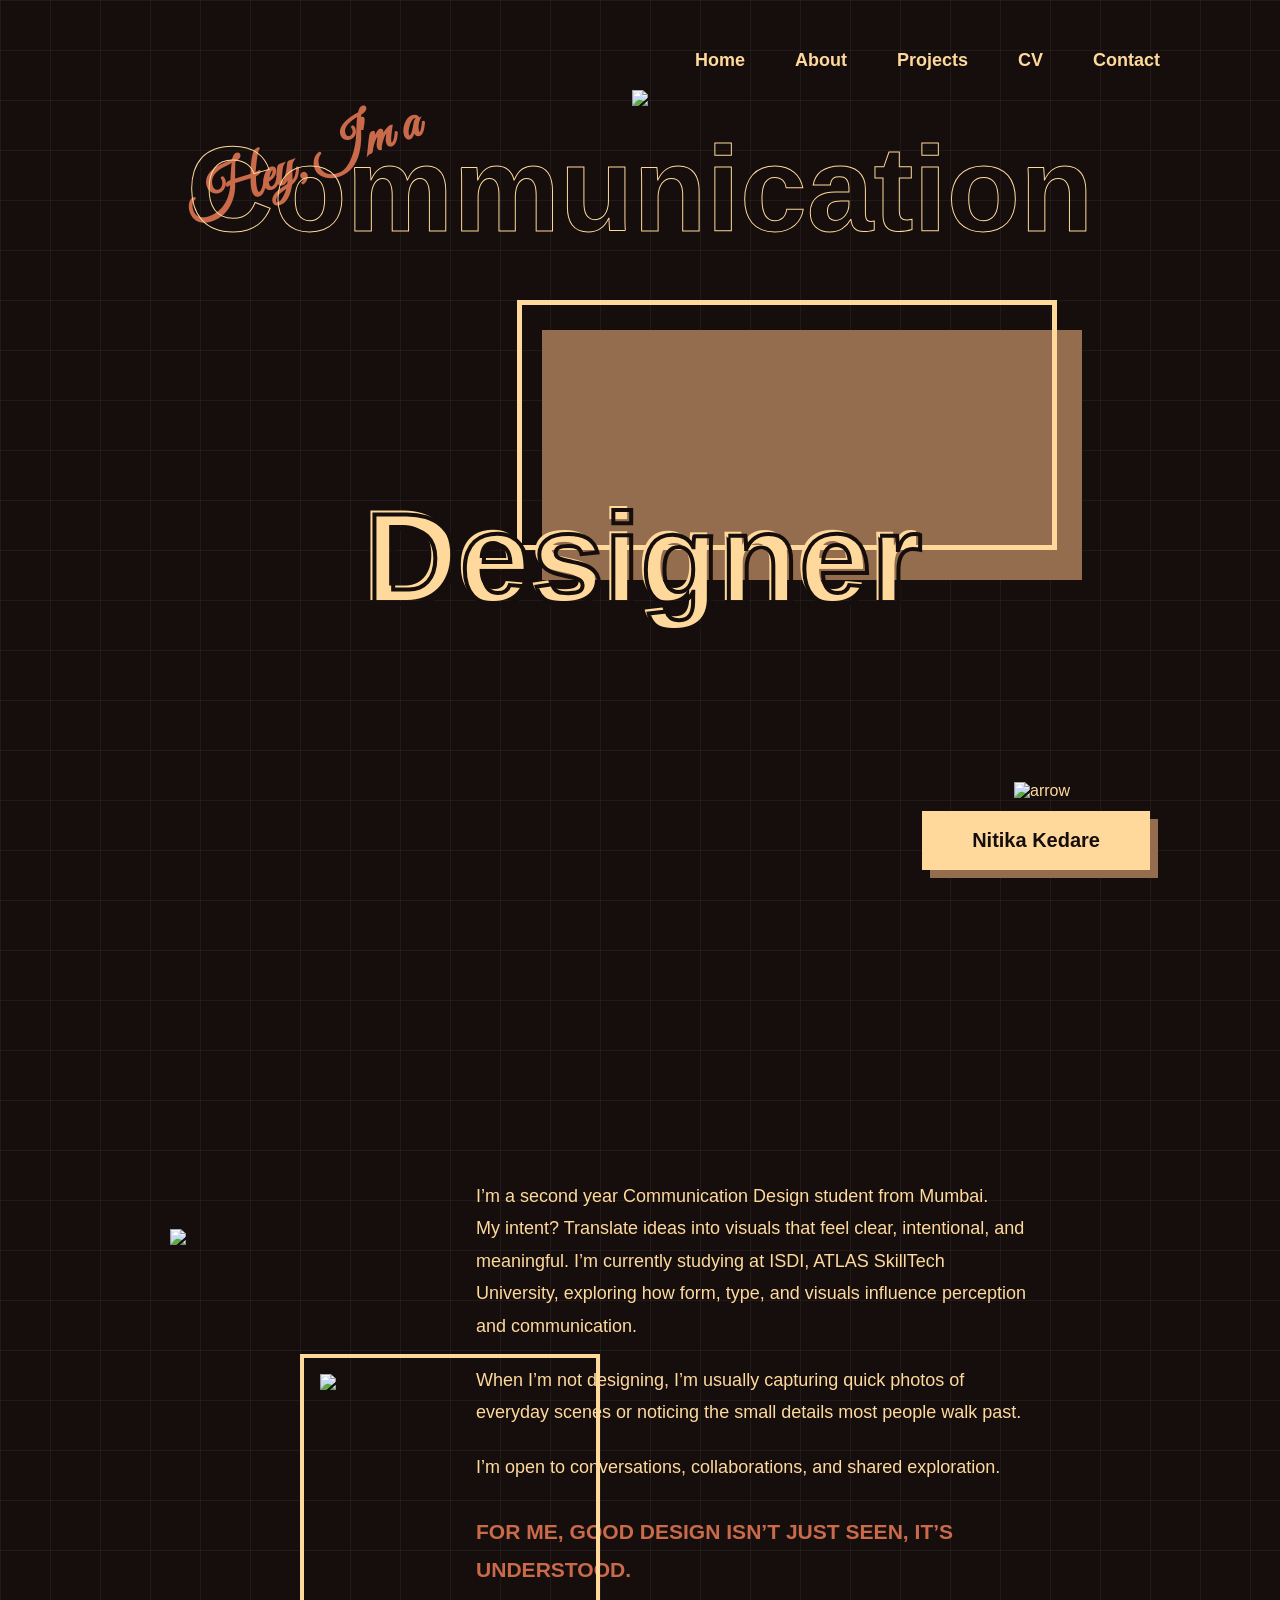
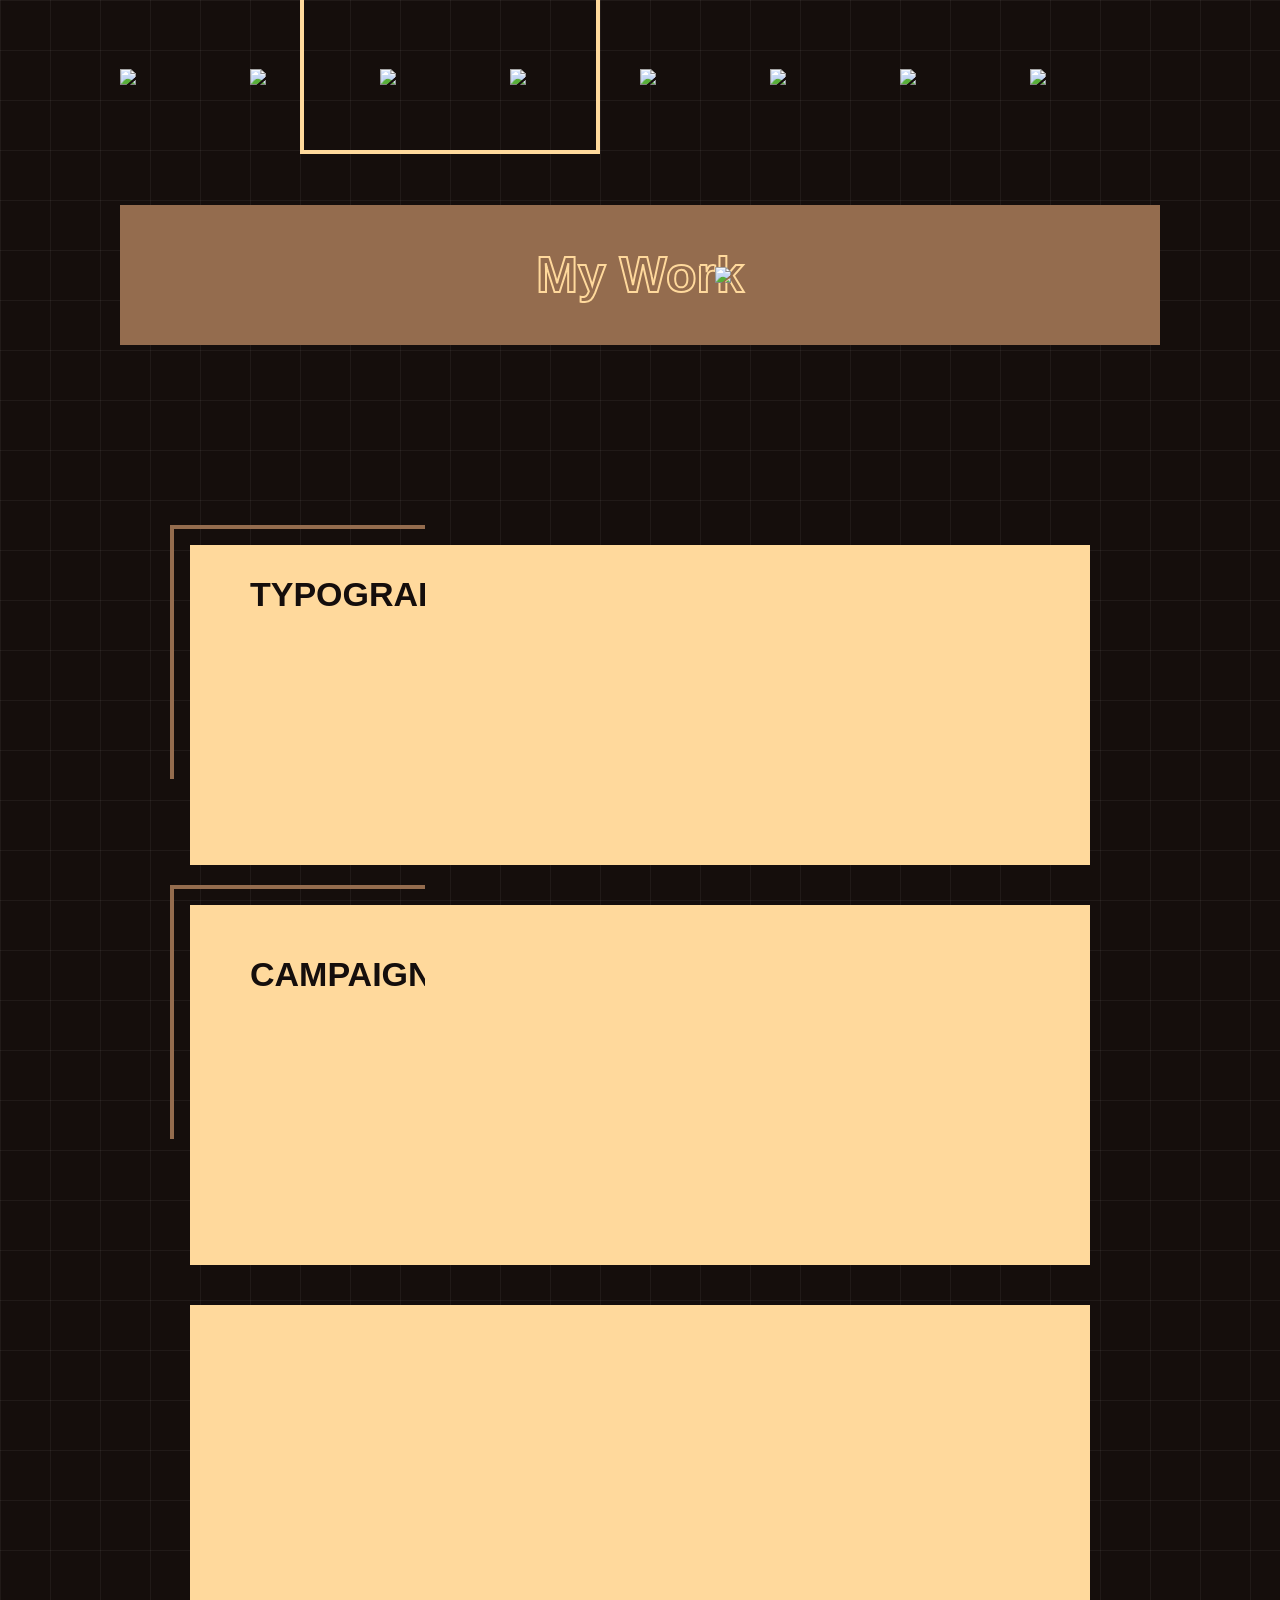
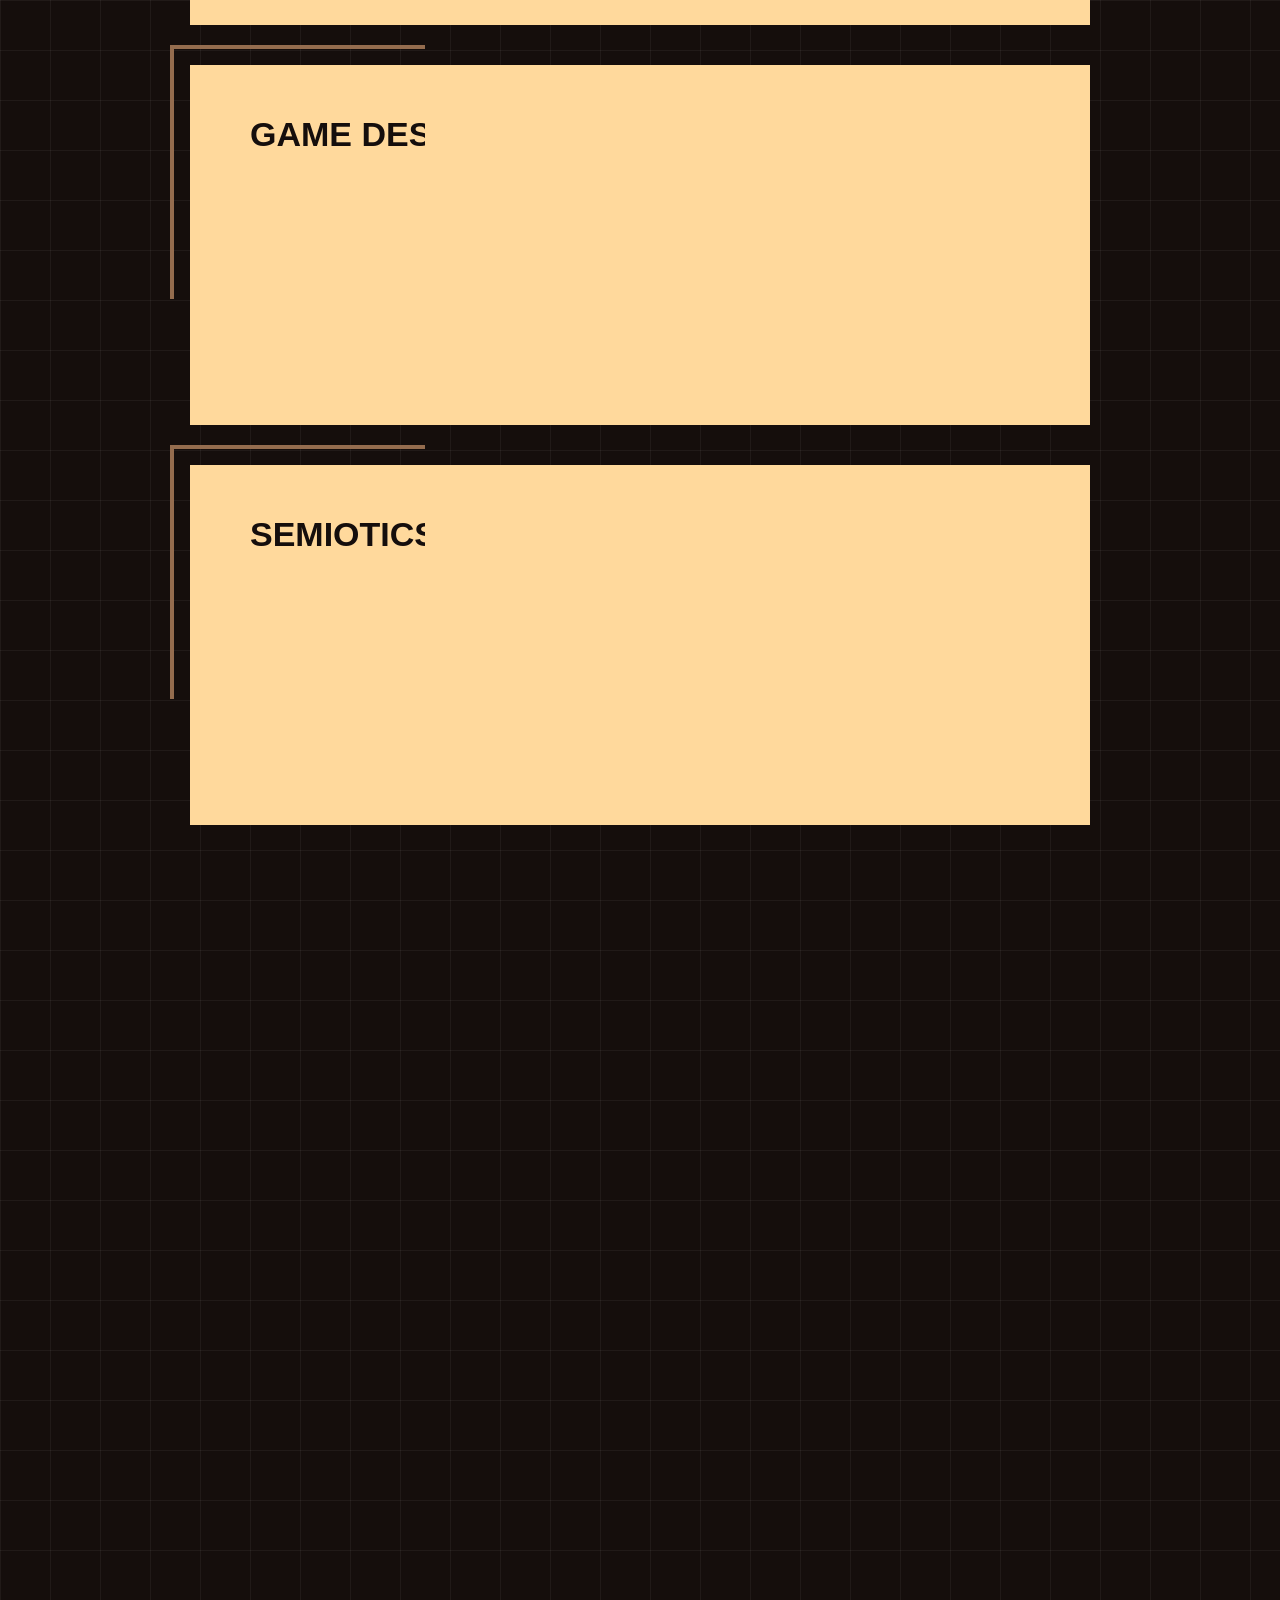
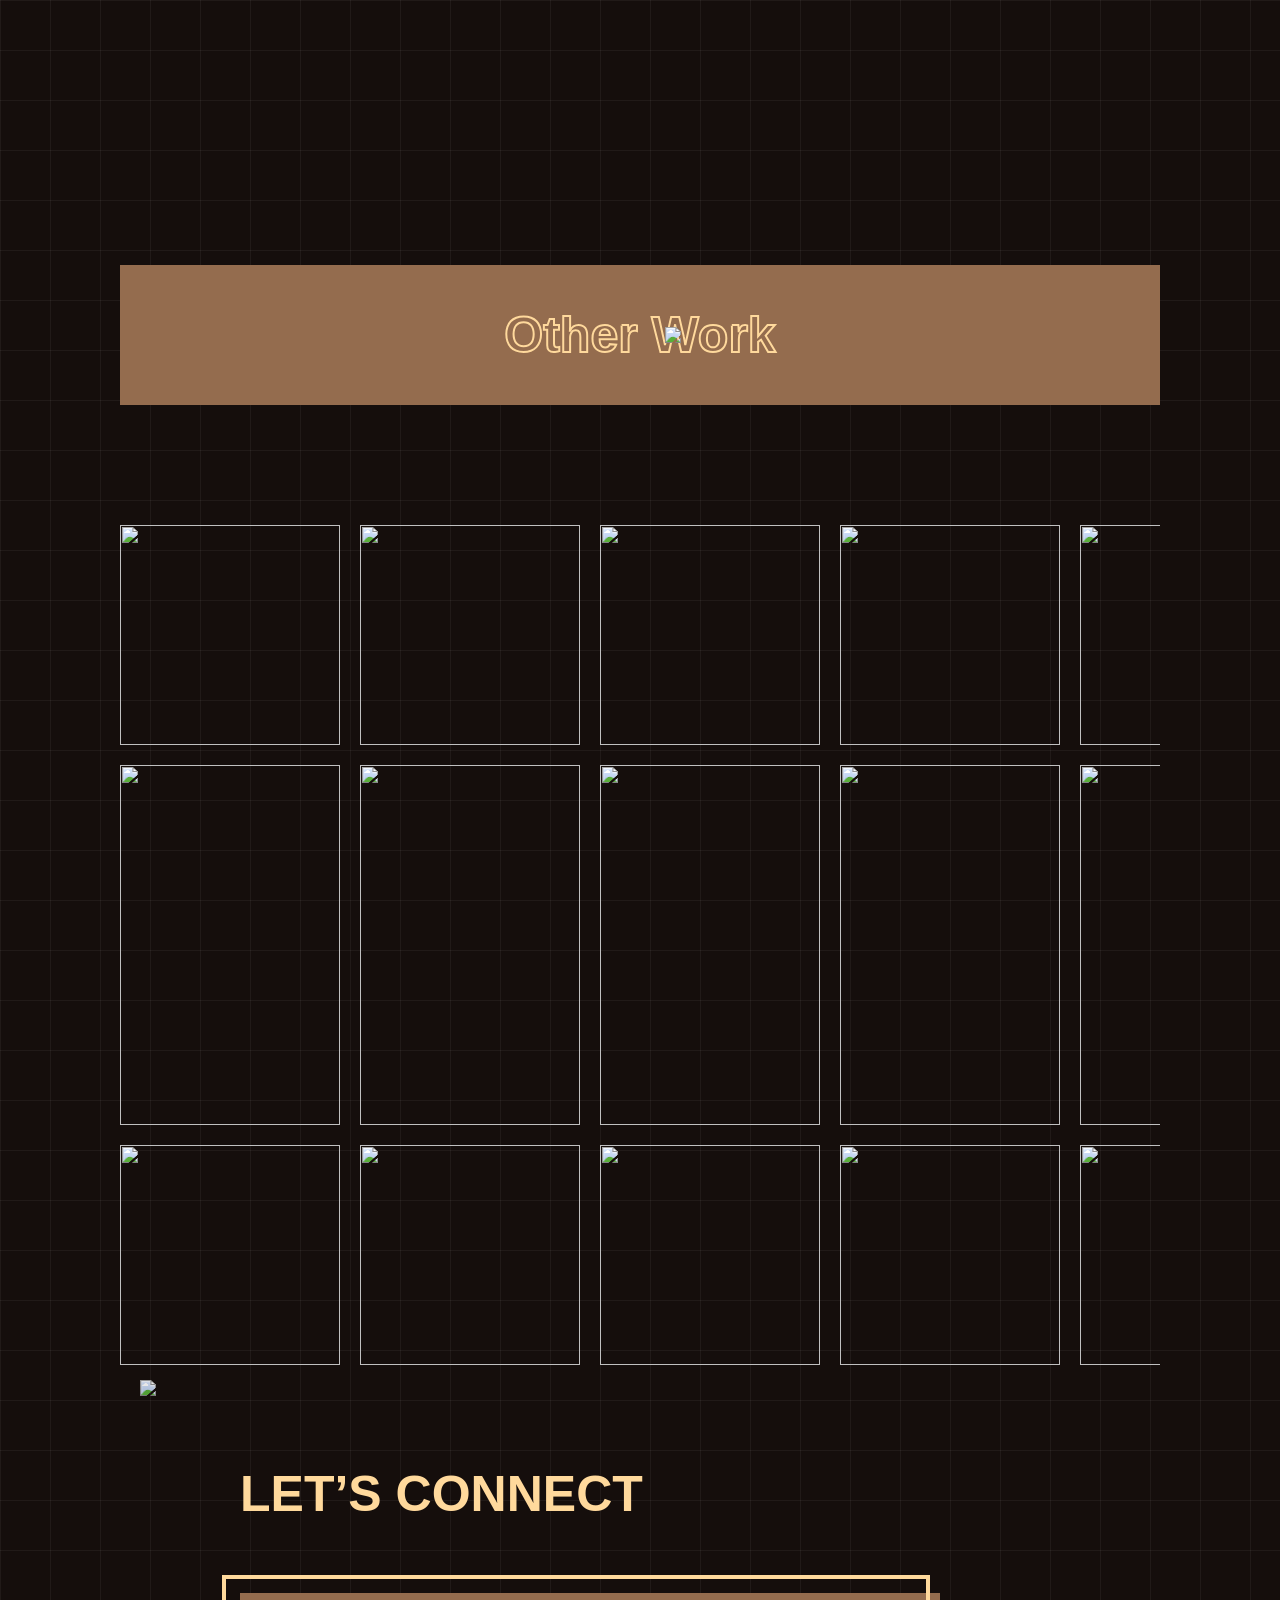
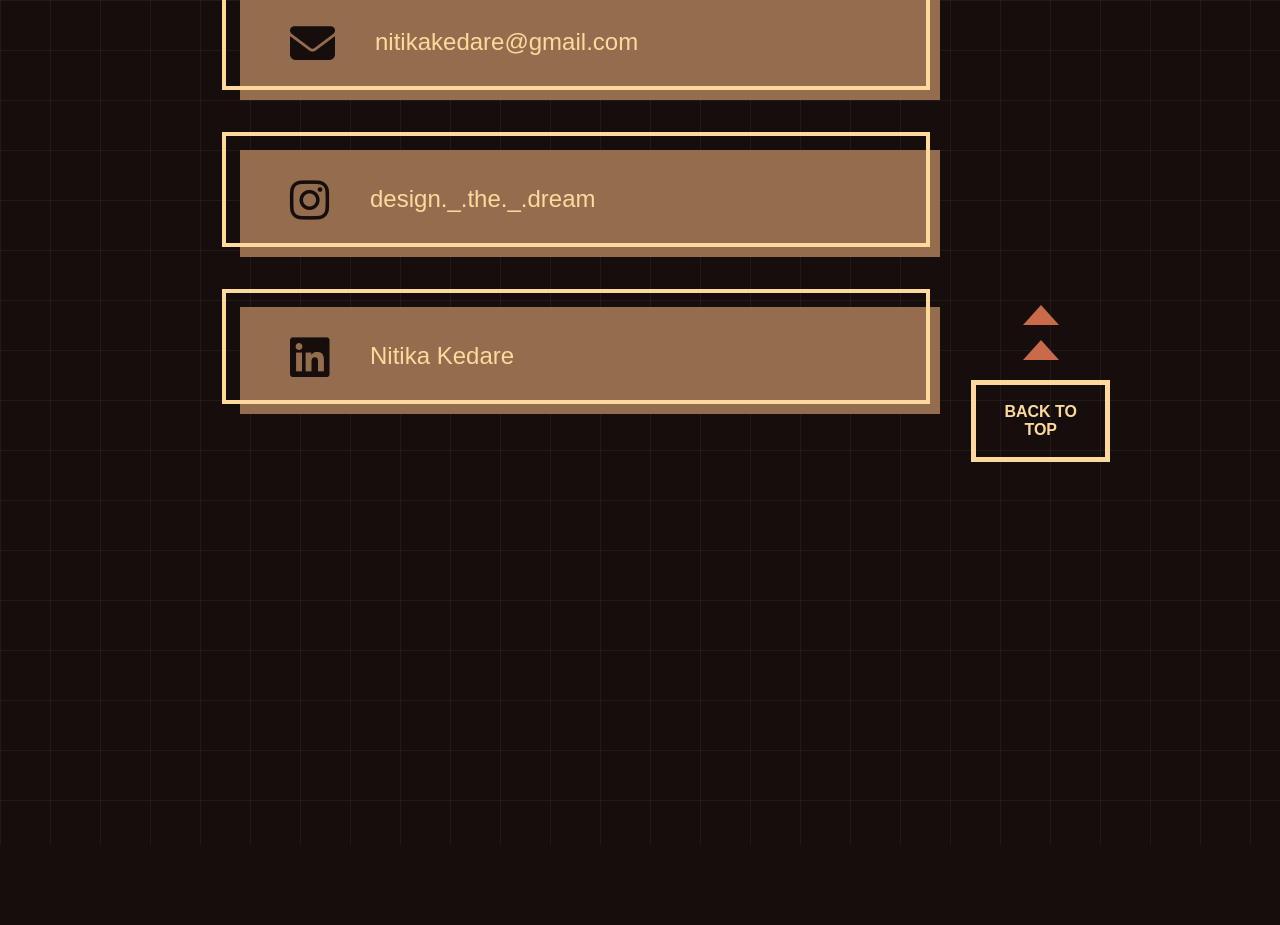
==== index.html @ 601a2950 "Update and rename index.html.html to index.html" ====
<!DOCTYPE html>
<html lang="en">

<head>
<meta charset="UTF-8">
<meta name="viewport" content="width=device-width, initial-scale=1.0">

<title>Nitika Kedare Portfolio</title>

<link rel="stylesheet" href="style.css">

<link href="https://fonts.googleapis.com/css2?family=Great+Vibes&display=swap" rel="stylesheet">
<link rel="stylesheet" href="https://cdnjs.cloudflare.com/ajax/libs/font-awesome/6.5.0/css/all.min.css">

</head>

<body>

<!-- NAVBAR -->

<nav class="navbar">
<ul>
<li><a href="#home">Home</a></li>
<li><a href="#about">About</a></li>
<li><a href="#projects">Projects</a></li>
<li><a href="cv.html">CV</a></li>
<li><a href="#contact">Contact</a></li>
</ul>
</nav>


<!-- HERO SECTION -->

<section class="hero" id="home">

<h2 class="hey">Hey, I'm a</h2>

<h1 class="communication">Communication</h1>

<div class="image-stack">

<div class="bg-box"></div>

<div class="frame"></div>

<img src="Portfolio Images/home page image.png" class="hero-img">

</div>

<div class="arrow">
<img src="Portfolio Images/arrow gif.GIF" alt="arrow">
</div>

<h1 class="designer">Designer</h1>

<div class="name-card">
Nitika Kedare
</div>

</section>


<!-- ABOUT SECTION -->

<section class="about" id="about">

<div class="about-container">

<div class="about-image">

<!-- rotating design -->
<img src="Portfolio Images/circle design 1.png" class="rotate-bg">

<div class="about-frame"></div>

<img src="Portfolio Images/about me photo.jpeg" class="about-photo">

</div>


<div class="about-text">

<p>
I’m a second year Communication Design student from Mumbai.<br>
My intent? Translate ideas into visuals that feel clear, intentional, and meaningful.
I’m currently studying at ISDI, ATLAS SkillTech University,
exploring how form, type, and visuals influence perception and communication.
</p>

<p>
When I’m not designing, I’m usually capturing quick photos of everyday scenes or noticing the small details most people walk past.
</p>

<p>
I’m open to conversations, collaborations, and shared exploration.
</p>

<h3>
FOR ME, GOOD DESIGN ISN’T JUST SEEN, IT’S UNDERSTOOD.
</h3>

</div>

</div>


<!-- LOGO MARQUEE -->

<div class="logo-marquee">

<div class="logo-track">

<img src="Portfolio Images/canva.png">
<img src="Portfolio Images/lr.png">
<img src="Portfolio Images/ai.png">
<img src="Portfolio Images/ps.png">
<img src="Portfolio Images/id.png">
<img src="Portfolio Images/ae.png">
<img src="Portfolio Images/figma.png">
<img src="Portfolio Images/maya.png">
<img src="Portfolio Images/unity.png">
<img src="Portfolio Images/vs code.png">
<img src="Portfolio Images/procreate.png">

<!-- duplicated for seamless scroll -->

<img src="Portfolio Images/canva.png">
<img src="Portfolio Images/lr.png">
<img src="Portfolio Images/ai.png">
<img src="Portfolio Images/ps.png">
<img src="Portfolio Images/id.png">
<img src="Portfolio Images/ae.png">
<img src="Portfolio Images/figma.png">
<img src="Portfolio Images/maya.png">
<img src="Portfolio Images/unity.png">
<img src="Portfolio Images/vs code.png">
<img src="Portfolio Images/procreate.png">

</div>

</div>









<!-- PROJECTS SECTION -->

<section class="projects" id="projects">

<!-- heading bar -->

<div class="projects-header">
<h2>My Work</h2>
<img src="Portfolio Images/brown arrow.GIF" class="projects-arrow">
</div>


<!-- PROJECT STACK CONTAINER -->

<div class="projects-stack">


<!-- PROJECT 1 -->

<div class="project-card">

<a href="typography.html" class="project-link">

<div class="project-frame"></div>

<div class="project-content">

<div class="project-text">

<h3>TYPOGRAPHY</h3>



</div>

    <div class="project-image two-images">
    <img src="Portfolio Images/B&W META.png">
    <img src="Portfolio Images/Red META.png">

</div>

</div>

</a>

</div>


<!-- PROJECT 2 -->

<div class="project-card">

<a href="campaign.html" class="project-link">

<div class="project-frame"></div>

<div class="project-content">

<div class="project-text">

<h3>CAMPAIGN DESIGN</h3>



</div>

<div class="project-image">

<img src="Portfolio Images/campaign3.jpg">

</div>

</div>

</a>

</div>


<!-- PROJECT 3 -->

<div class="project-card">

<a href="booklet.html" class="project-link">

<div class="project-frame"></div>

<div class="project-content">

<div class="project-text">

<h3>BOOKLETS</h3>



</div>

<div class="project-image two-images">

<img src="Portfolio Images/puppetry 1 thumbnail.jpeg">
<img src="Portfolio Images/fashion 1.jpeg">

</div>

</div>

</a>

</div>

<!-- PROJECT 4 -->

<div class="project-card">

<a href="game.html" class="project-link">

<div class="project-frame"></div>

<div class="project-content">

<div class="project-text">

<h3>GAME DESIGN</h3>


</div>

<div class="project-image">

<img src="Portfolio Images/card game thumbnail.jpeg">

</div>

</div>

</a>

</div>


<!-- PROJECT 5 -->

<div class="project-card">

<a href="semiotics.html" class="project-link">

<div class="project-frame"></div>

<div class="project-content">

<div class="project-text">

<h3>SEMIOTICS</h3>



</div>

<div class="project-image">

<img src="Portfolio Images/Varsity Jacket Mockup.png">

</div>

</div>

</a>

</div>

</div>

</section>



<!-- OTHER WORK SECTION -->

<section class="other-work" id="other-work">

<div class="projects-header">

<h2>Other Work</h2>

<img src="Portfolio Images/brown arrow.GIF" class="projects-arrow other-arrow">

</div>

</section>


<!-- OTHER WORK MARQUEE -->


<div class="image-marquee">

<div class="image-track">

<div class="image-card"> <img src="Portfolio Images/stone.jpeg"> </div> 
<div class="image-card"> <img src="Portfolio Images/bird reflection.jpeg"> </div>
<div class="image-card"> <img src="Portfolio Images/watch.jpeg"> </div>
<div class="image-card"> <img src="Portfolio Images/arc building.jpeg"> </div>
<div class="image-card"> <img src="Portfolio Images/stairs.jpeg"> </div>
<div class="image-card"> <img src="Portfolio Images/water.jpeg"> </div>
<div class="image-card"> <img src="Portfolio Images/sun.jpeg"> </div>
<div class="image-card"> <img src="Portfolio Images/perspective building.jpeg"> </div>
<div class="image-card"> <img src="Portfolio Images/car.jpeg"> </div>
<div class="image-card"> <img src="Portfolio Images/sunglasses.jpeg"> </div>
<div class="image-card"> <img src="Portfolio Images/mirror grass.jpeg"> </div>
<div class="image-card"> <img src="Portfolio Images/phone.jpeg"> </div>
<div class="image-card"> <img src="Portfolio Images/bird.PNG"> </div>
<div class="image-card"> <img src="Portfolio Images/artifact.jpeg"> </div>
<div class="image-card"> <img src="Portfolio Images/mirror.jpeg"> </div>

<!-- duplicate -->

<div class="image-card"> <img src="Portfolio Images/stone.jpeg"> </div>
<div class="image-card"> <img src="Portfolio Images/bird reflection.jpeg"> </div>
<div class="image-card"> <img src="Portfolio Images/watch.jpeg"> </div>
<div class="image-card"> <img src="Portfolio Images/arc building.jpeg"> </div>
<div class="image-card"> <img src="Portfolio Images/stairs.jpeg"> </div>
<div class="image-card"> <img src="Portfolio Images/water.jpeg"> </div>
<div class="image-card"> <img src="Portfolio Images/sun.jpeg"> </div>
<div class="image-card"> <img src="Portfolio Images/perspective building.jpeg"> </div>
<div class="image-card"> <img src="Portfolio Images/car.jpeg"> </div>
<div class="image-card"> <img src="Portfolio Images/sunglasses.jpeg"> </div>
<div class="image-card"> <img src="Portfolio Images/mirror grass.jpeg"> </div>
<div class="image-card"> <img src="Portfolio Images/phone.jpeg"> </div>
<div class="image-card"> <img src="Portfolio Images/bird.PNG"> </div>
<div class="image-card"> <img src="Portfolio Images/artifact.jpeg"> </div>
<div class="image-card"> <img src="Portfolio Images/mirror.jpeg"> </div>

</div>

</div>


<div class="image-marquee second-row">
<div class="image-track reverse">

<div class="image-card"> <img src="Portfolio Images/character building.jpeg"> </div>
<div class="image-card"> <img src="Portfolio Images/dolphin.jpeg"> </div> 
<div class="image-card"> <img src="Portfolio Images/cartoon.jpeg"> </div>
<div class="image-card"> <img src="Portfolio Images/echoes poster 1.jpeg"> </div>
<div class="image-card"> <img src="Portfolio Images/echoes poster 2.jpeg"> </div>
<div class="image-card"> <img src="Portfolio Images/character.jpeg"> </div>
<div class="image-card"> <img src="Portfolio Images/climbing character.jpeg"> </div>

<!-- duplicate -->

<div class="image-card"> <img src="Portfolio Images/character building.jpeg"> </div>
<div class="image-card"> <img src="Portfolio Images/dolphin.jpeg"> </div> 
<div class="image-card"> <img src="Portfolio Images/cartoon.jpeg"> </div>
<div class="image-card"> <img src="Portfolio Images/echoes poster 1.jpeg"> </div>
<div class="image-card"> <img src="Portfolio Images/echoes poster 2.jpeg"> </div>
<div class="image-card"> <img src="Portfolio Images/character.jpeg"> </div>
<div class="image-card"> <img src="Portfolio Images/climbing character.jpeg"> </div>

</div>

</div>


<div class="image-marquee">

<div class="image-track">

<div class="image-card"> <img src="Portfolio Images/gallery 1.jpeg"> </div>
<div class="image-card"> <img src="Portfolio Images/gallery 2.jpeg"> </div>
<div class="image-card"> <img src="Portfolio Images/gallery 3.jpeg"> </div>
<div class="image-card"> <img src="Portfolio Images/gallery 4.jpeg"> </div>
<div class="image-card"> <img src="Portfolio Images/gallery 5.jpeg"> </div>
<div class="image-card"> <img src="Portfolio Images/gallery 6.jpeg"> </div>
<div class="image-card"> <img src="Portfolio Images/gallery 7.jpeg"> </div>
<div class="image-card"> <img src="Portfolio Images/gallery 8.jpeg"> </div>
<div class="image-card"> <img src="Portfolio Images/gallery 9.jpeg"> </div>
<div class="image-card"> <img src="Portfolio Images/gallery 10.jpeg"> </div>
<div class="image-card"> <img src="Portfolio Images/gallery 11.jpeg"> </div>

<!-- duplicate -->

<div class="image-card"> <img src="Portfolio Images/gallery 1.jpeg"> </div>
<div class="image-card"> <img src="Portfolio Images/gallery 2.jpeg"> </div>
<div class="image-card"> <img src="Portfolio Images/gallery 3.jpeg"> </div>
<div class="image-card"> <img src="Portfolio Images/gallery 4.jpeg"> </div>
<div class="image-card"> <img src="Portfolio Images/gallery 5.jpeg"> </div>
<div class="image-card"> <img src="Portfolio Images/gallery 6.jpeg"> </div>
<div class="image-card"> <img src="Portfolio Images/gallery 7.jpeg"> </div>
<div class="image-card"> <img src="Portfolio Images/gallery 8.jpeg"> </div>
<div class="image-card"> <img src="Portfolio Images/gallery 9.jpeg"> </div>
<div class="image-card"> <img src="Portfolio Images/gallery 10.jpeg"> </div>
<div class="image-card"> <img src="Portfolio Images/gallery 11.jpeg"> </div>
</div>

</div>




<!-- CONTACT SECTION -->

<section class="contact" id="contact">

<div class="contact-title-wrapper">

<img src="Portfolio Images/circle design 1.png" class="contact-star">

<h2 class="contact-title">LET’S CONNECT</h2>

</div>
<div class="contact-container">

<!-- EMAIL -->

<!-- EMAIL -->

<a href="mailto:nitikakedare@gmail.com" class="contact-link">
  <div class="contact-card">
    <i class="fa-solid fa-envelope contact-icon"></i>
    <p>nitikakedare@gmail.com</p>
  </div>
</a>

<!-- INSTAGRAM -->

<a href="https://instagram.com/design._.the._.dream" target="_blank" class="contact-link">
<div class="contact-card">
<i class="fa-brands fa-instagram contact-icon"></i>
<p>design._.the._.dream</p>
</div>
</a>

<!-- LINKEDIN -->

<a href="https://www.linkedin.com/in/nitika-kedare/" target="_blank" class="contact-link">
<div class="contact-card">
<i class="fa-brands fa-linkedin contact-icon"></i>
<p>Nitika Kedare</p>
</div>
</a>

</div>

<!-- BACK TO TOP -->

<div class="back-top">
<a href="#home">
<div class="arrow-up"></div>
<div class="arrow-up second"></div>

<div class="top-btn">
BACK TO<br>TOP
</div>

</a>
</div>

</section>

<script>

const params = new URLSearchParams(window.location.search);

if (params.get("scroll") === "projects") {

document.getElementById("projects").scrollIntoView({
behavior: "smooth"
});

}

</script>

</body>
</html>
---- style.css ----
* {
  margin: 0;
  padding: 0;
  box-sizing: border-box;
  font-family: "Poppins", sans-serif;
  scroll-behavior: smooth;
}

/* CUSTOM CURSORS */

body{
cursor: url("arrrow cursor reduced.png"), auto;
}

/* clickable elements */

a,
button,
.project-card,
.project-card *,
.contact-link,
.contact-link *,
.contact-card,
.contact-card *{
cursor: url("hand cursor reduced.png"), pointer;
}

body {
  min-height: 100vh;

  background: #150e0c;

  background-image:
    linear-gradient(rgba(255, 255, 255, 0.05) 1px, transparent 1px),
    linear-gradient(90deg, rgba(255, 255, 255, 0.05) 1px, transparent 1px);

  background-size: 50px 50px;

  color: #ffd99c;
}

/* NAVBAR */

.navbar {
  position: fixed;
  top: 50px;
  right: 120px;
  z-index: 20;
}

.navbar ul {
  display: flex;
  gap: 50px;
  list-style: none;
  font-weight: 600;
  font-size: 18px;
}

/* FIXED LINK STYLES */

.navbar a {
  color: #ffd99c;
  text-decoration: none;
  transition: 0.3s;
}

.navbar a:hover {
  color: #c96a4a;
}

/* HERO */

.hero {
  position: relative;
  min-height: 120vh;
  margin-top: -80px;
}


/* HEY TEXT */

.hey {
  position: absolute;
  top: 210px;
  left: 180px;

  font-family: "Great Vibes", cursive;
  font-size: 55px;
  color: #c96a4a;

  transform: rotate(-20deg);
}

/* COMMUNICATION */

.communication {
  position: absolute;
  top: 200px;

  left: 50%;
  transform: translateX(-50%);

  font-size: 120px;
  font-weight: 700;

  color: transparent;
  -webkit-text-stroke: 1px #ffd99c;

  z-index: 1;
}

.communication:hover {
  color: #946c4e;
}

/* IMAGE STACK */

.image-stack {
  position: absolute;

  left: 50%;
  top: 330px;

  transform: translateX(-50%);

  z-index: 5;
}

/* BROWN BOX */

.bg-box {
  position: absolute;

  width: 540px;
  height: 250px;

  background: #946c4e;

  top: 80px;
  left: -90px;

  z-index: 1;
}

/* FRAME */

.frame {
  position: absolute;

  width: 540px;
  height: 250px;

  border: 5px solid #ffd99c;

  top: 50px;
  left: -115px;

  z-index: 2;
}

/* IMAGE */

.hero-img {
  position: relative;

  width: 330px;

  top: -160px;

  z-index: 6;
}

/* DESIGNER */

.designer {
  position: absolute;

  top: 560px;

  left: 50%;
  transform: translateX(-50%);

  font-size: 130px;
  font-weight: 900;

  color: #ffd99c;

  z-index: 10;
}

/* STROKE */

.designer::before {
  content: "Designer";
  position: absolute;

  left: 4px;
  top: 4px;

  color: transparent;
  -webkit-text-stroke: 4px #150e0c;

  z-index: 1;
}

/* NAME CARD */

.name-card {
  position: absolute;

  right: 130px;
  bottom: 130px;

  background: #ffd99c;
  color: #150e0c;

  padding: 18px 50px;

  font-size: 20px;
  font-weight: 600;

  box-shadow: 8px 8px 0 #946c4e;

  transition: transform 0.3s ease;
}

/* hover zoom */

.name-card:hover {
  transform: scale(1.1);
}

/* ARROW */

.arrow {
  position: absolute;

  right: 210px;
  bottom: 200px;

  z-index: 15;
}

.arrow img {
  width: 80px;
  height: auto;
}

/* ABOUT SECTION */

.about {
  padding: 180px 120px;
  min-height: 100vh;
}

/* layout */

.about-container {
  display: flex;
  align-items: center;
  gap: 220px;
}

/* IMAGE AREA */

.about-image {
  position: relative;
}

/* rotating graphic */

.rotate-bg {
  position: absolute;

  width: 300px;

  top: -145px;
  left: 50px;

  z-index: 5;

  animation: rotateCircle 25s linear infinite;
}

.rotate-bg:hover {
  animation-duration: 3s;
}

/* frame */

.about-frame {
  position: absolute;

  width: 300px;
  height: 400px;

  border: 4px solid #ffd99c;

  left: 180px;
  top: -20px;

  z-index: 0;
}

/* actual photo */

.about-photo {
  width: 300px;

  position: relative;

  left: 200px;

  z-index: 3;
}

/* TEXT */

.about-text {
  max-width: 550px;
  font-size: 18px;
  line-height: 1.8;

  margin-left: 120px;
}

.about-text p {
  margin-bottom: 22px;
}

.about-text h3 {
  margin-top: 30px;
  color: #c96a4a;
  font-weight: 600;
}

.logo-marquee {
  width: 100%;
  overflow: hidden;

  margin-top: 80px;
}

.logo-track {
  display: flex;

  gap: 80px;

  width: max-content;

  animation: scrollLogos 18s linear infinite;
}

.logo-track img {
  width: 50px;
  transition: 0.2s ease;
}

/* scrolling animation */

@keyframes scrollLogos {
  0% {
    transform: translateX(0);
  }

  100% {
    transform: translateX(-50%);
  }
}

/* rotating circle animation */

@keyframes rotateCircle {
  0% {
    transform: rotate(0deg);
  }

  100% {
    transform: rotate(360deg);
  }
}





/* ================= PROJECTS SECTION ================= */

.projects {
  padding: 120px 0;
}

.project-link{
text-decoration:none;
color:inherit;
display:block;
}

/* header */

.projects-header {
  background: #946c4e;
  height: 140px;

  display: flex;
  align-items: center;
  justify-content: center;

  position: relative;
  margin-bottom: 120px;
}

.projects-header h2 {
  font-size: 50px;
  color: transparent;
  -webkit-text-stroke: 2px #ffd99c;
}

.projects-arrow {
  position: absolute;
  right: 37%;
  width: 60px;
}

/* STACK CONTAINER */

.projects-stack {
  position: relative;
  width: 900px;
  margin: 200px auto 0;
  height: 2800px;
}

/* PROJECT CARD */

.project-card {
  position: sticky;
  top: 120px;

  width: 900px;
  min-height: 320px;

  background: #ffd99c;

  padding: 20px 40px 40px 60px;

  margin-bottom: 40px;

  transition:
    transform 0.35s ease,
    box-shadow 0.35s ease;

  transform-style: preserve-3d;
}

.project-card:hover {
  transform: rotate(5deg) scale(1.02);

  box-shadow: 0 25px 60px rgba(0, 0, 0, 0.35);

  z-index: 10;

  cursor: pointer;
}

/* frame */

.project-frame {
  position: absolute;

  width: 100%;
  height: 100%;

  border: 4px solid #946c4e;

  left: -20px;
  top: -20px;

  z-index: 1;
}

/* content layout */

.project-content {
  display: flex;
  align-items: center;
  justify-content: space-between;

  position: relative;
  z-index: 2;
}

/* text */

.project-text h3 {
  font-size: 34px;
  margin-bottom: 200px;
  color: #150e0c;
}








/* image container */

.project-image {
  width: 280px;
  height: 300px;

  background: transparent;
}






/* first tile – two image layout */

.project-card:nth-child(1) .project-image{
display:flex;
gap:10px;
align-items:center;
justify-content:space-between;

width:360px;
height:260px;
margin-right:50px;
}

/* individual images */

.project-card:nth-child(1) .project-image img{
width:190px;
height:auto;
padding:0;
}






/* image */

.project-image img {
  width: 250px;
  height: auto;

  background: transparent;
  padding: 1px 15px 50px 10px;

  display: block;
}


/* second tile image size */

.project-card:nth-child(2) .project-image img{
width:450px;
height:auto;
margin-left:-160px;
margin-top:-2px;
}

/* third tile image size */

.project-card:nth-child(3) .project-image{
display:flex;
gap:10px;
align-items:center;
justify-content:space-between;

width:390px;
height:260px;
margin-right:95px;
}

.project-card:nth-child(3) .project-image img{
width:230px;
height:auto;
padding:0;
}


/* fourth tile image size */

.project-card:nth-child(4) .project-image img{
width:400px;
height:auto;
margin-left:-130px;
margin-top:-2px;
}

/* fifth tile image size */

.project-card:nth-child(5) .project-image img{
width:500px;
height:auto;
margin-left:-210px;
margin-top:-10px;
}





/* stacking order */

.project-card:nth-child(1) {
  top: 100px;
  z-index: 1;
}

.project-card:nth-child(2) {
  top: 200px;
  z-index: 2;
}

.project-card:nth-child(3) {
  top: 300px;
  z-index: 3;
}

.project-card:nth-child(4) {
  top: 400px;
  z-index: 4;
}

.project-card:nth-child(5) {
  top: 500px;
  z-index: 5;
}

/* ===== OTHER WORK ARROW ===== */

.other-arrow {
  right: 435px;
}

/* ===== GALLERY SECTION ===== */

.image-marquee {
  width: 100%;
  overflow: hidden;
  margin-top: 20px;
  position: relative;
}

/* ===== SCROLLING TRACK ===== */

.image-track {
  display: flex;
  gap: 20px;
  width: max-content;

  animation: scrollImages 40s linear infinite;

  align-items: center;
}

/* middle row opposite direction */

.image-track.reverse {
  animation-direction: reverse;
}

/* ===== IMAGE CARD (default squares) ===== */

.image-card {
  width: 220px;
  height: 220px;

  flex-shrink: 0;

  position: relative;

  transition: transform 0.35s ease;
}

/* ===== IMAGE ===== */

.image-card img {
  width: 100%;
  height: 100%;
  object-fit: cover;
  display: block;
}

/* ===== SECOND ROW RECTANGLES ONLY ===== */

.second-row .image-card {
  height: 360px;
  width: 220px;
}

.second-row .image-card img {
  object-fit: contain;
}

/* ===== HOVER EFFECT ===== */

.image-card:hover {
  transform: scale(1.5);
  z-index: 999;
}

/* allow hover image to escape container */

.image-marquee:hover {
  overflow: visible;
}

/* ===== SCROLL ANIMATION ===== */

@keyframes scrollImages {
  0% {
    transform: translateX(0);
  }

  100% {
    transform: translateX(-50%);
  }
}




/* ================= CONTACT SECTION ================= */

.contact{
padding:100px 120px;
min-height:100vh;
position:relative;
}

/* title */

.contact-title{
font-size:50px;
font-weight:800;
margin-bottom:70px;
}

.contact-title-wrapper{
position:relative;
display:inline-block;
}




/* star behind text */

.contact-star{
position:absolute;

width:220px;

top:-85px;
left:-100px;

z-index:0;

animation:rotateCircle 25s linear infinite;

opacity:0.9;
}

/* keep text above the star */

.contact-title{
position:relative;
z-index:2;
}

.contact-title-wrapper:hover .contact-star{
animation-duration:5s;
}




/* == container == */

.contact-container{
display:flex;
flex-direction:column;
gap:50px;
max-width:500px;
}

/* card */

.contact-card{

display:flex;
align-items:center;

background:#946c4e;

padding:28px 50px;

position:relative;

width:700px;

z-index:1;
}

.contact-card::before{

content:"";

position:absolute;

top:-18px;   /* frame moves up */
left:-18px;  /* frame moves left */

width:100%;
height:100%;

border:4px solid #ffd99c;

pointer-events:none;
}


/* icon square */

.contact-icon{
font-size:45px;
color:#150e0c;

margin-right:30px;
margin-bottom: 6px ;
min-width:40px;

display:flex;
align-items:center;
}

/* text */

.contact-card p{
font-size:24px;
font-weight:500;
color:#ffd99c;
margin-left:10px;
margin-bottom: 8px;
display:flex;
align-items:center;
}


/* hover */

.contact-card:hover{
transform:scale(1.08);
cursor:pointer;
}

/* ================= BACK TO TOP ================= */

.back-top{
position:absolute;
right:50px;
top:540px;
text-align:center;
}

.back-top a{
text-decoration: none;
color: inherit;
} 

/* arrows */

.arrow-up{
width:0;
height:0;

border-left:18px solid transparent;
border-right:18px solid transparent;
border-bottom:20px solid #c96a4a;

margin:auto;
margin-bottom:20px;
}

.arrow-up.second{
margin-top:-5px;
}

/* button */

.top-btn{

border:5px solid #ffd99c;

padding:18px 28px;

font-weight:600;

color:#ffd99c;

margin-top:10px;

transition:0.3s;
}

.top-btn:hover{
background:#ffd99c;
color:#150e0c;
}

.contact-link{
text-decoration:none;
color:inherit;
display:block;
}

.contact-link:hover{
text-decoration:none;
}
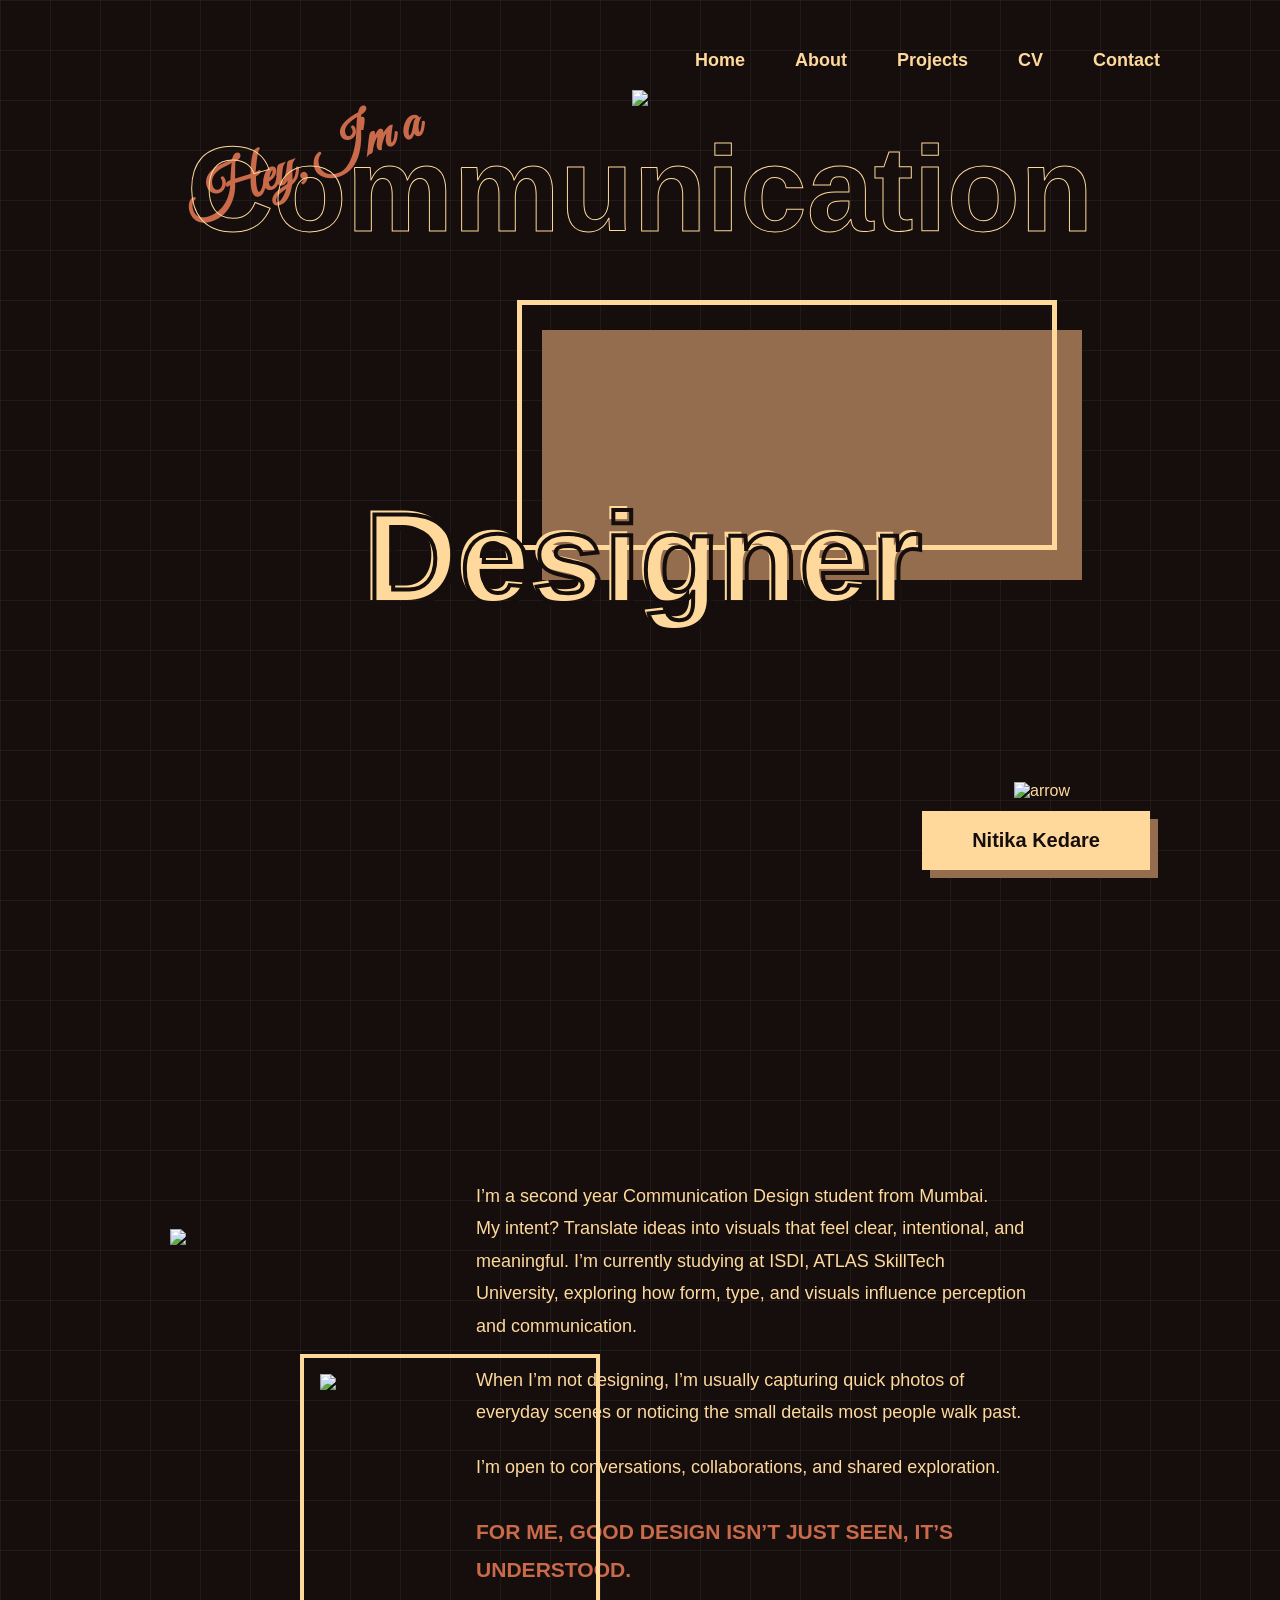
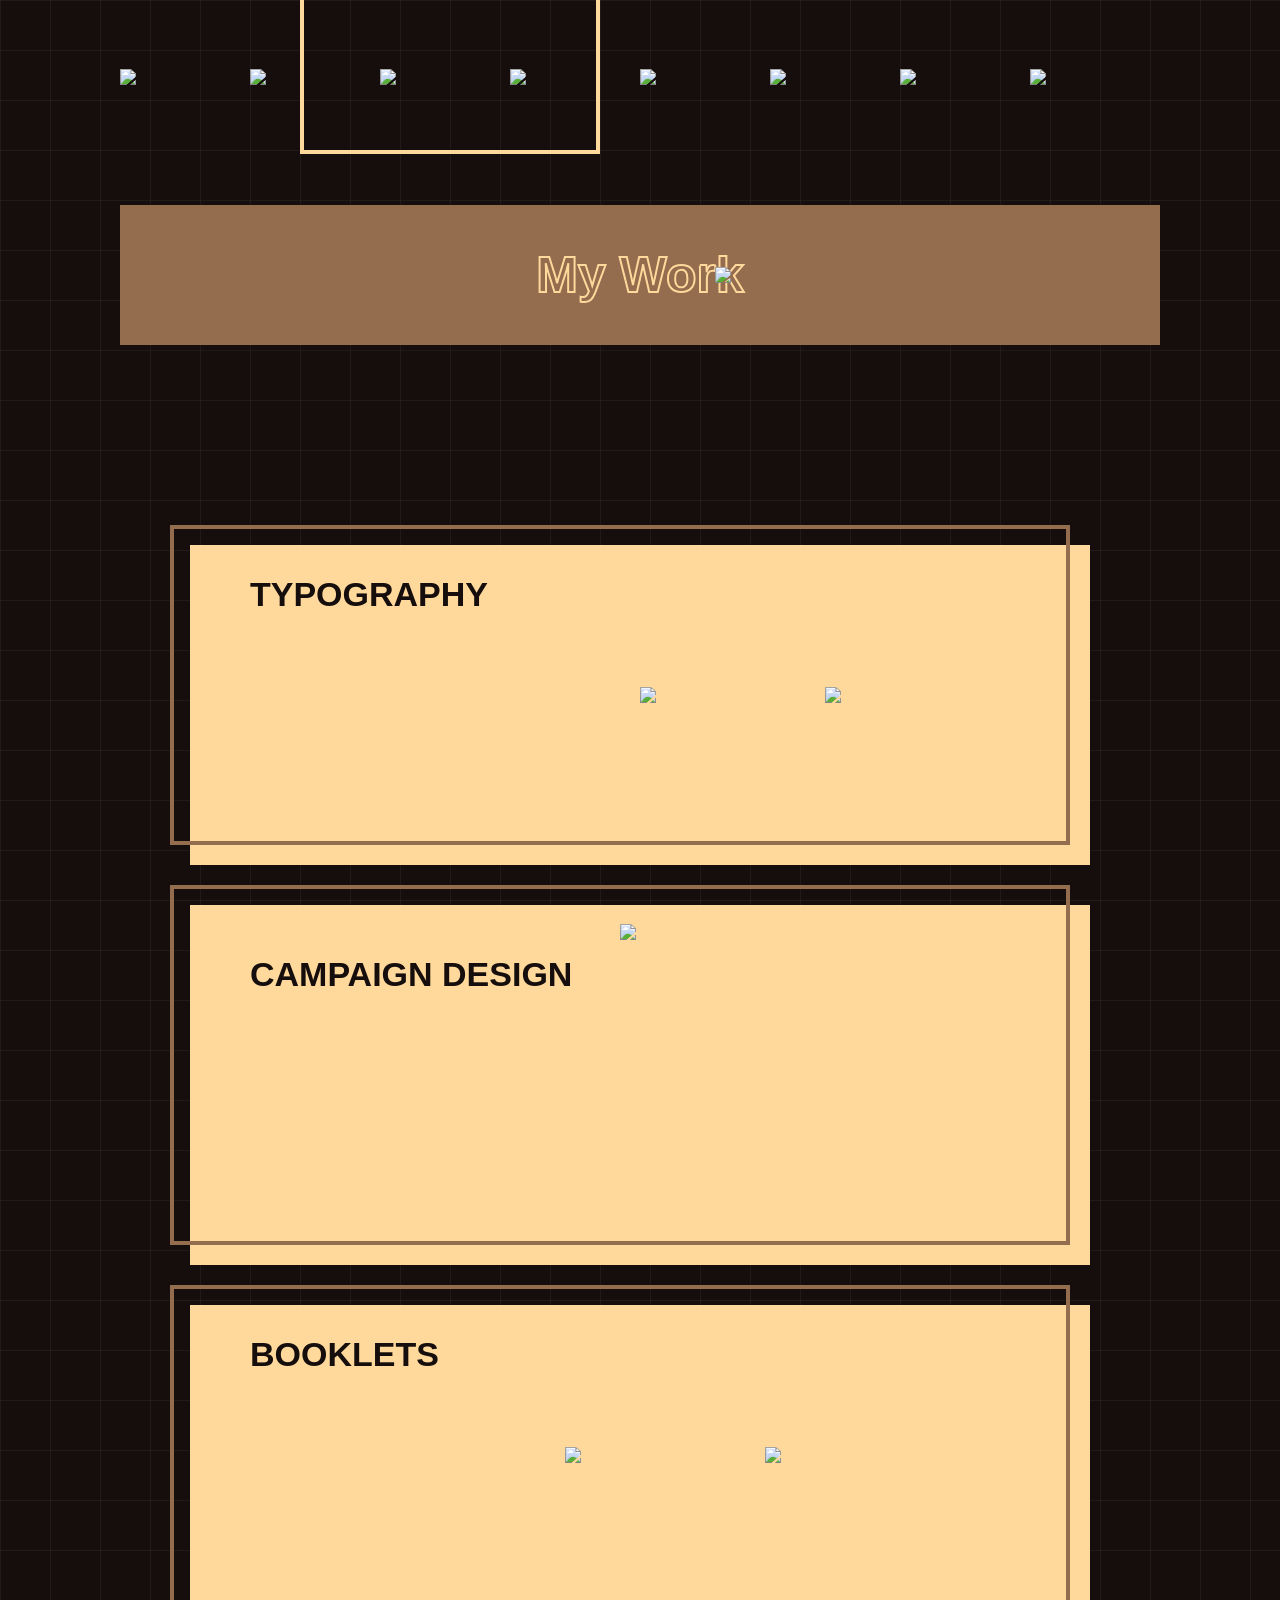
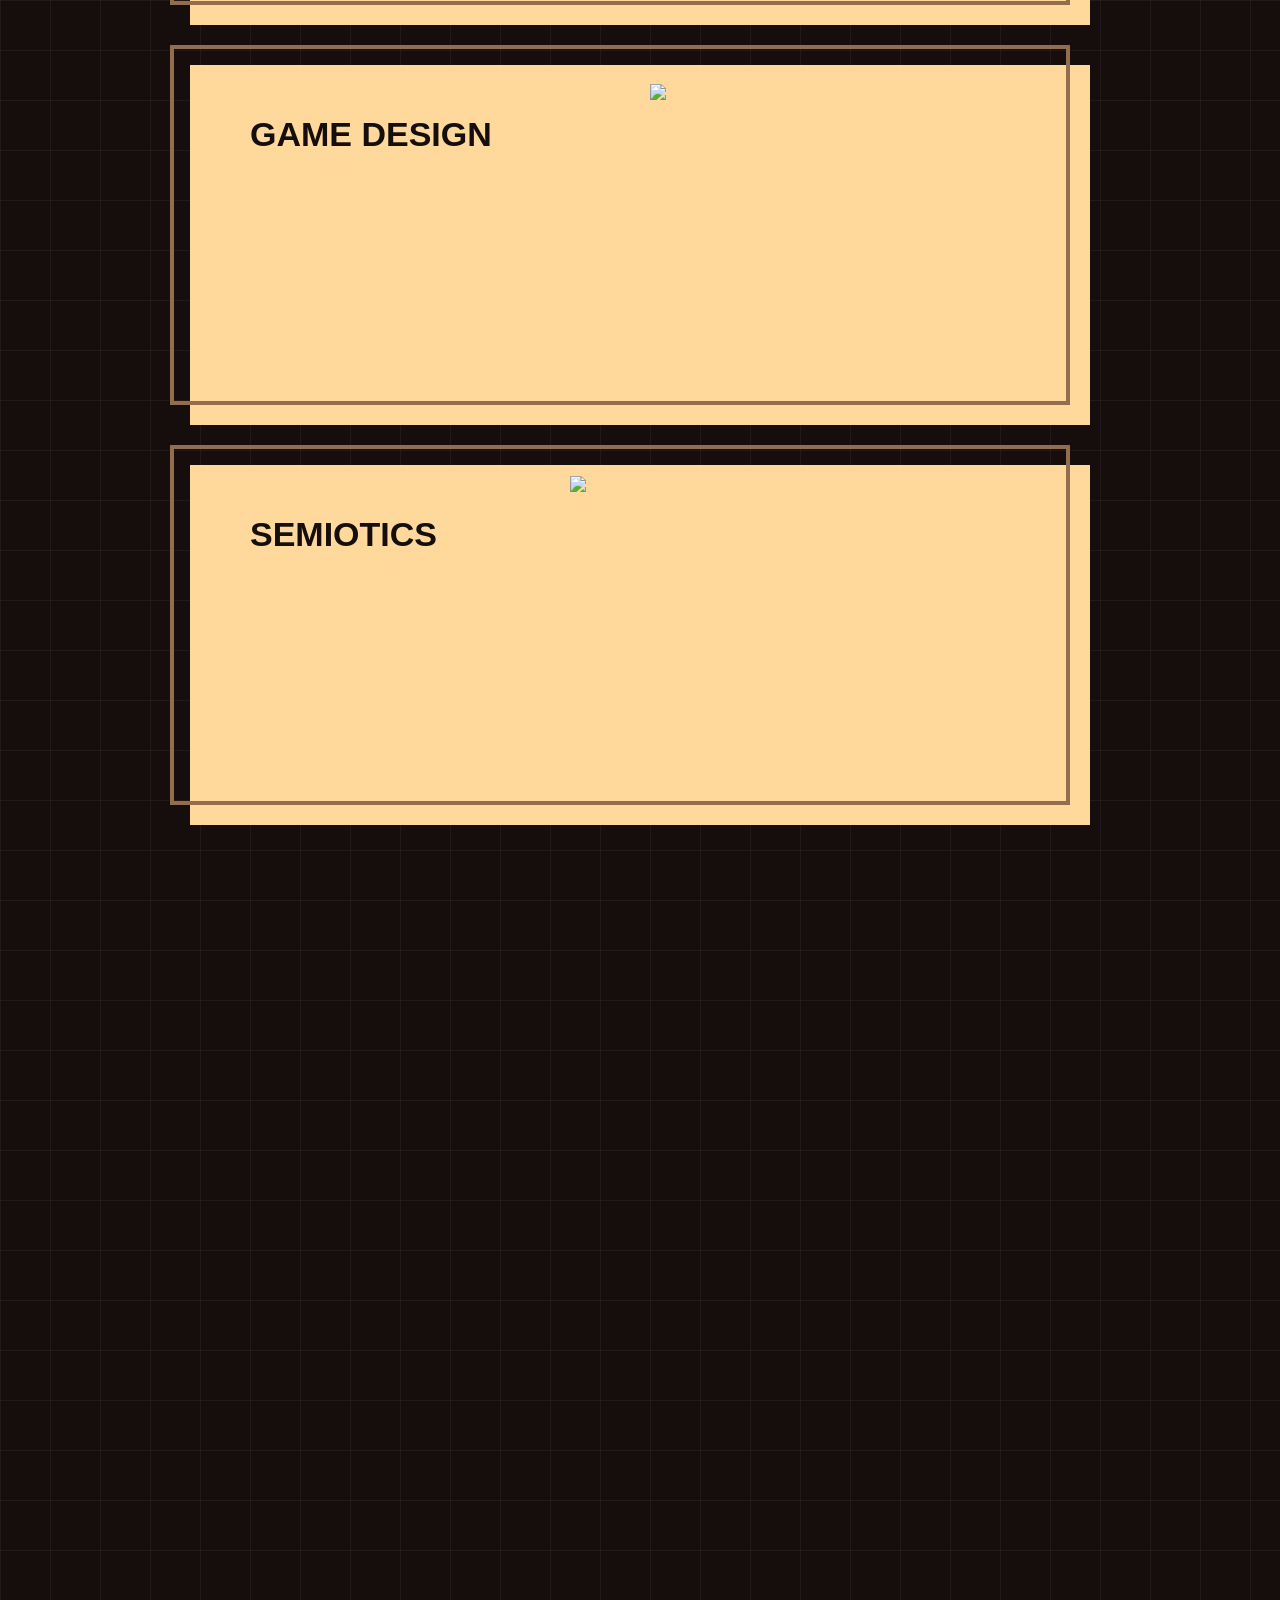
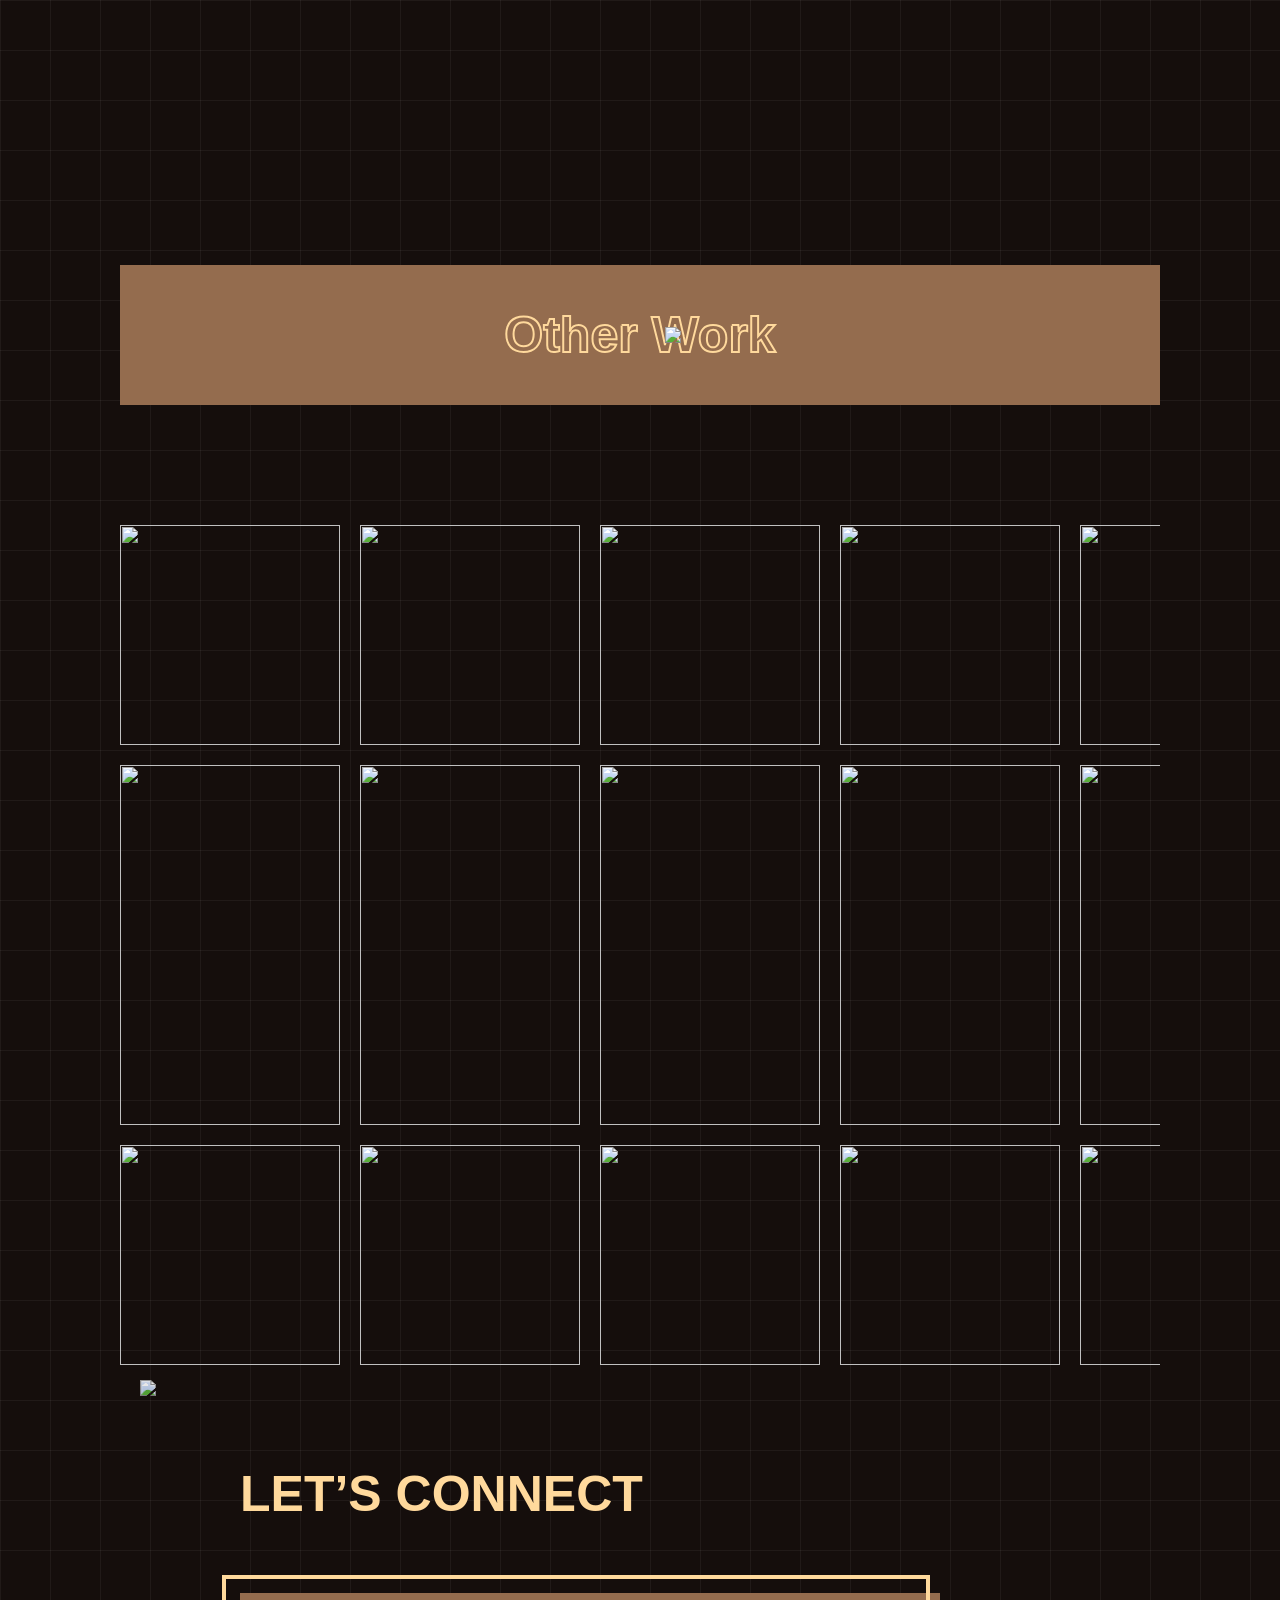
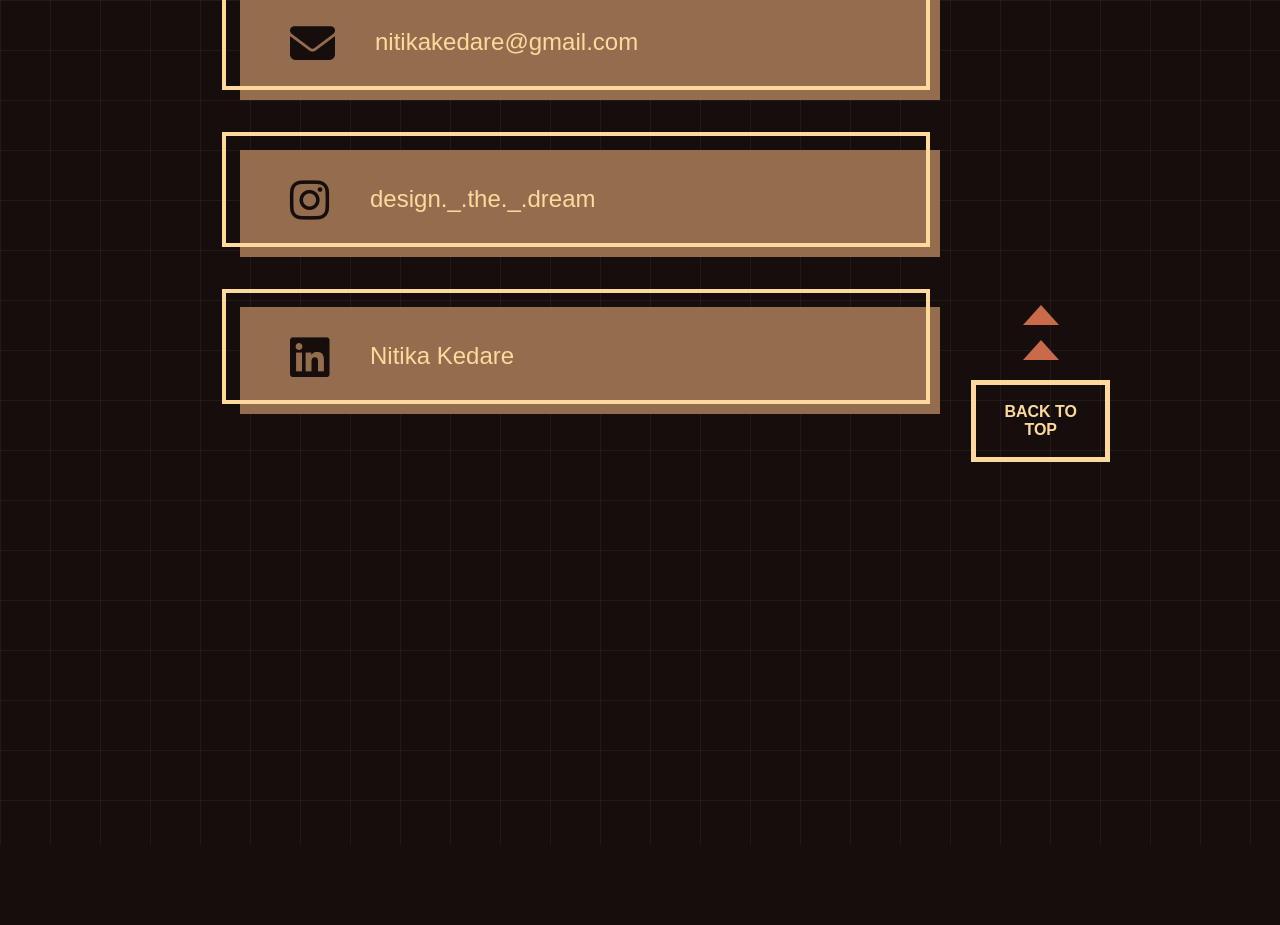
==== commit 616ce3d4: "Add files via upload" ====
--- a/index.html
+++ b/index.html
@@ -522,4 +522,4 @@
 </script>
 
 </body>
-</html>
+</html>
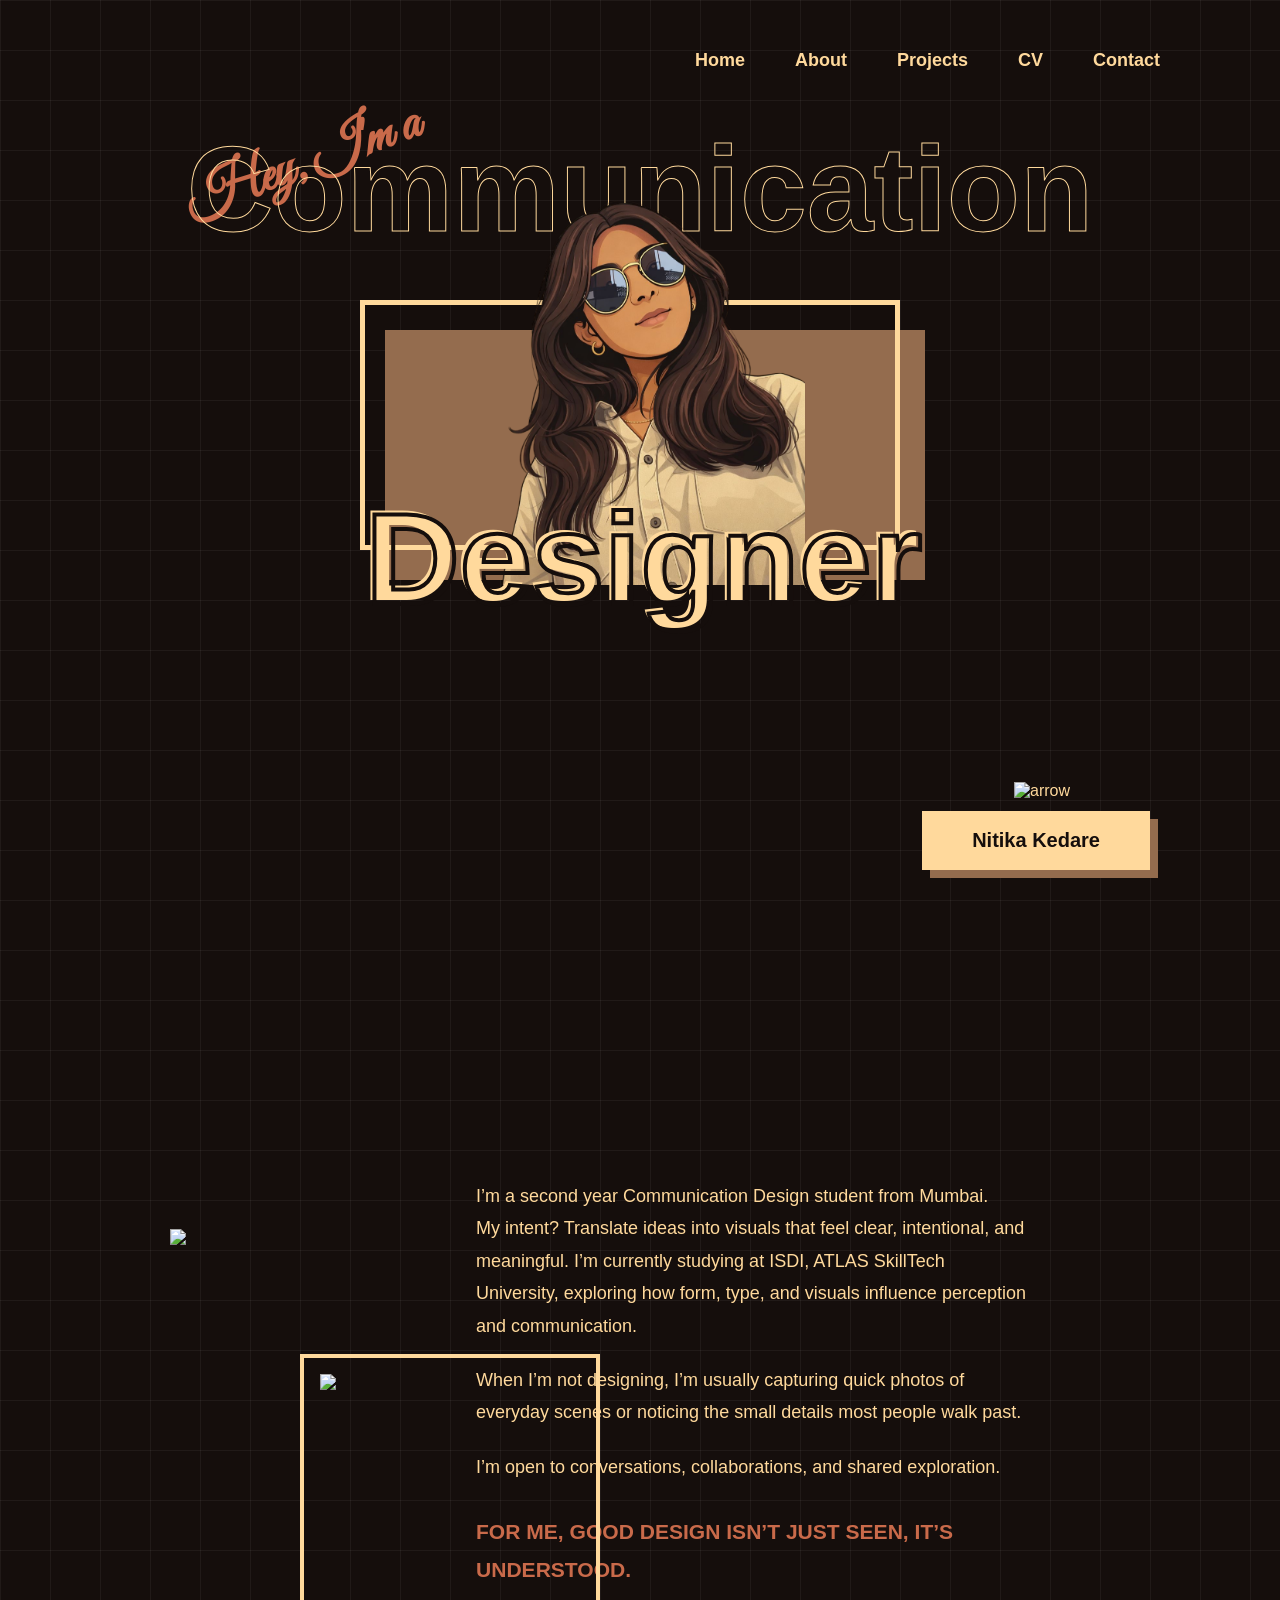
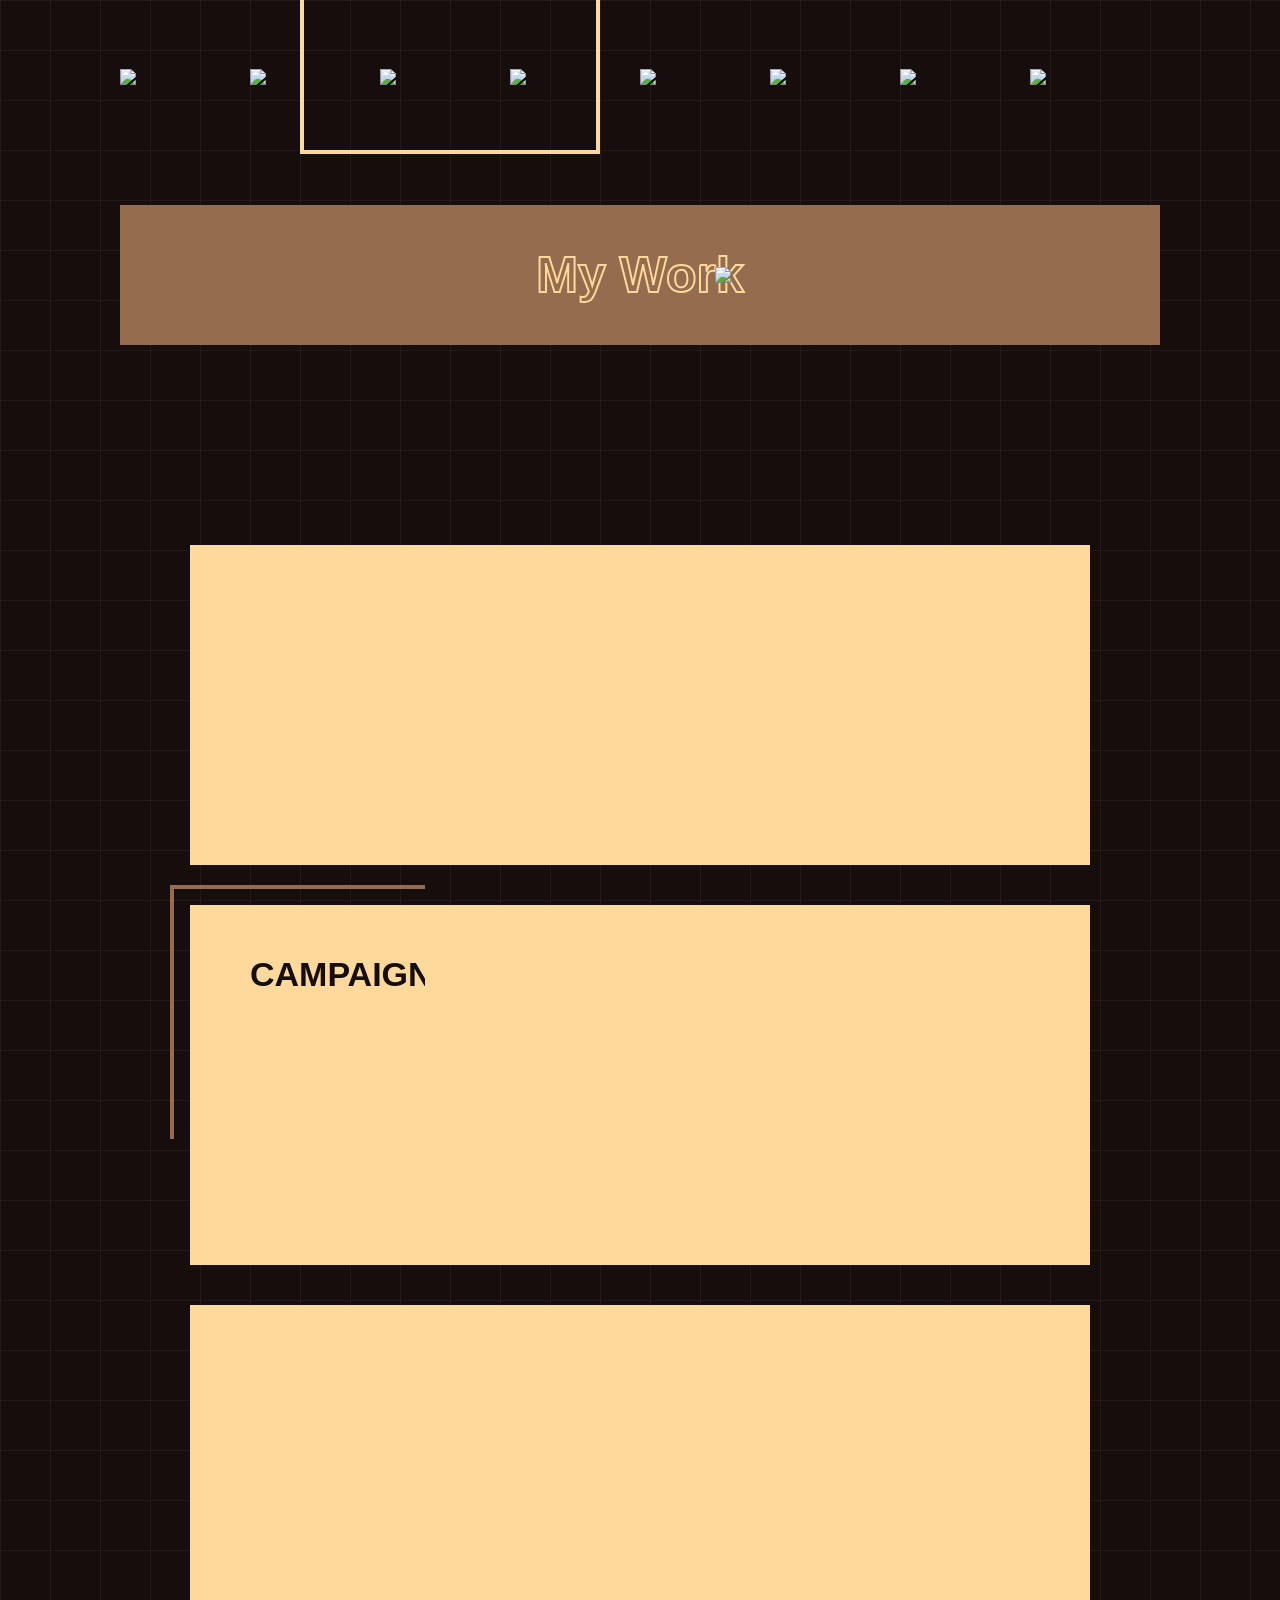
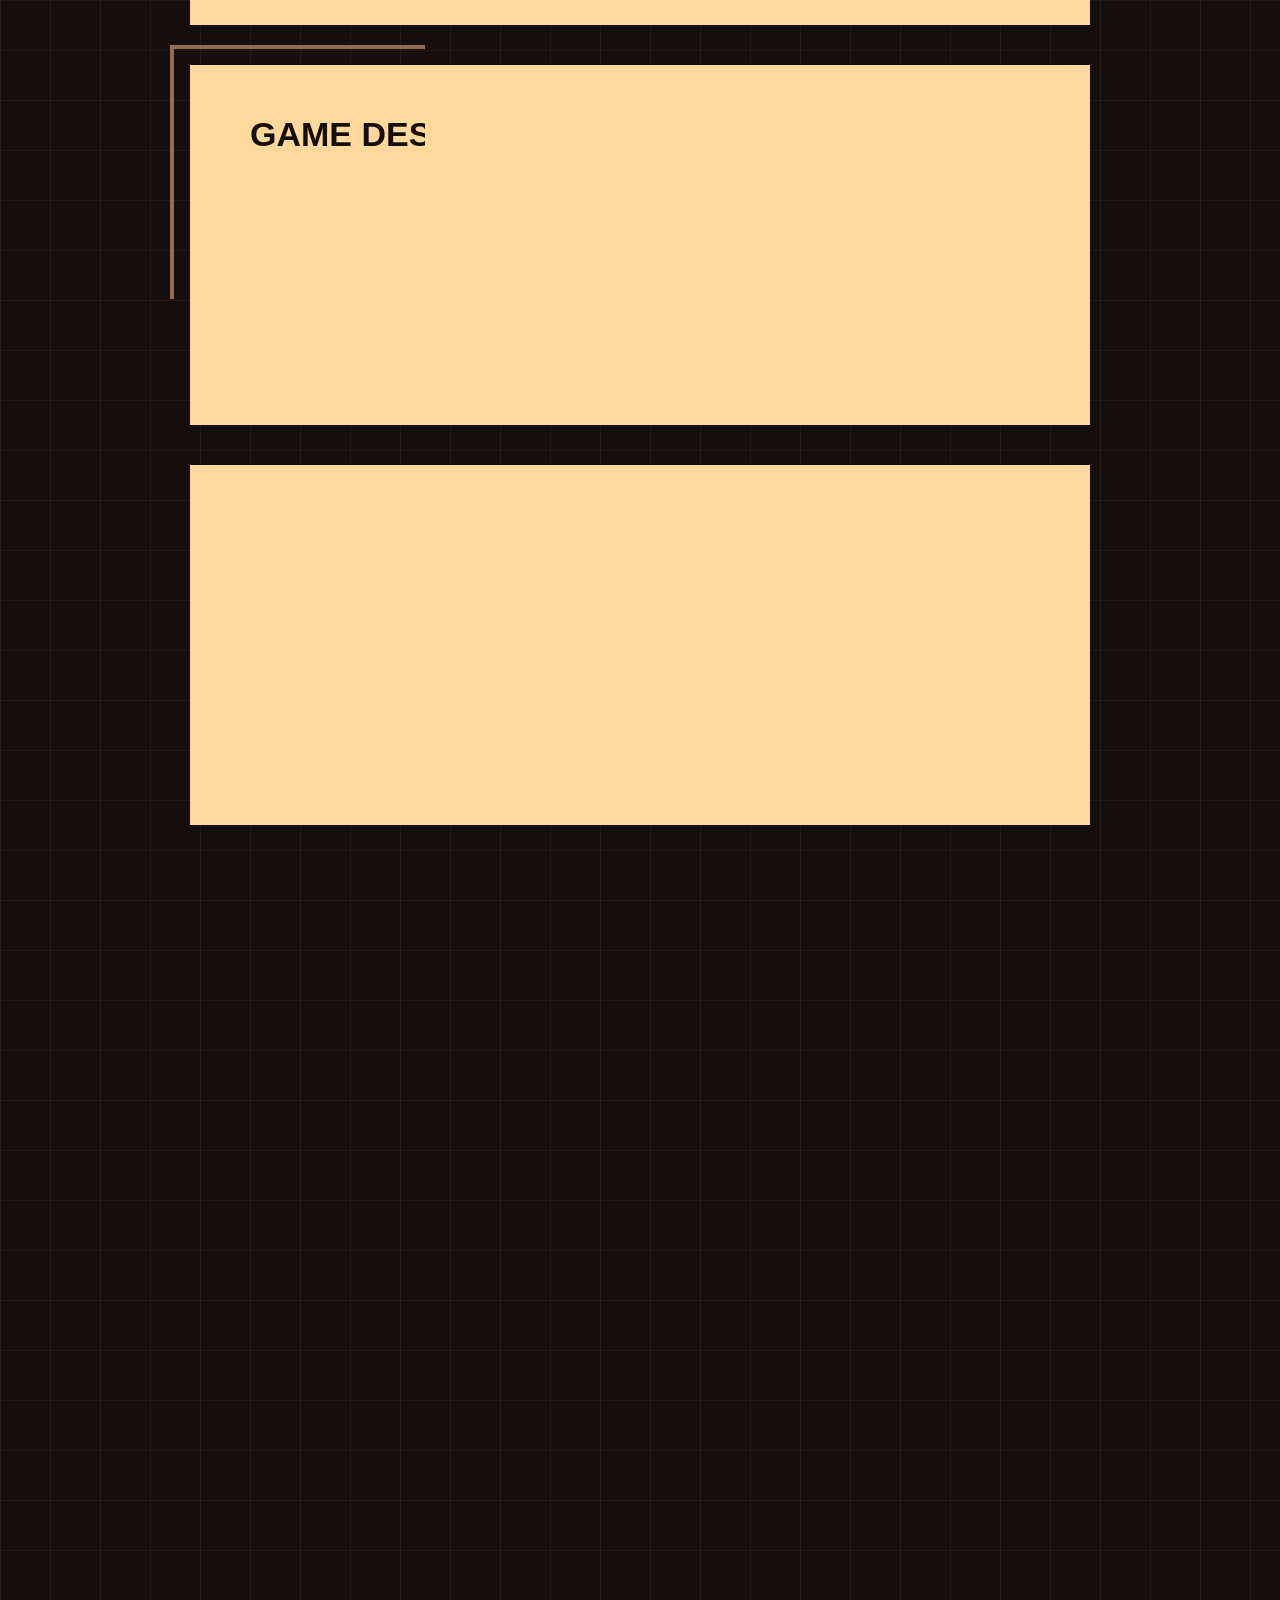
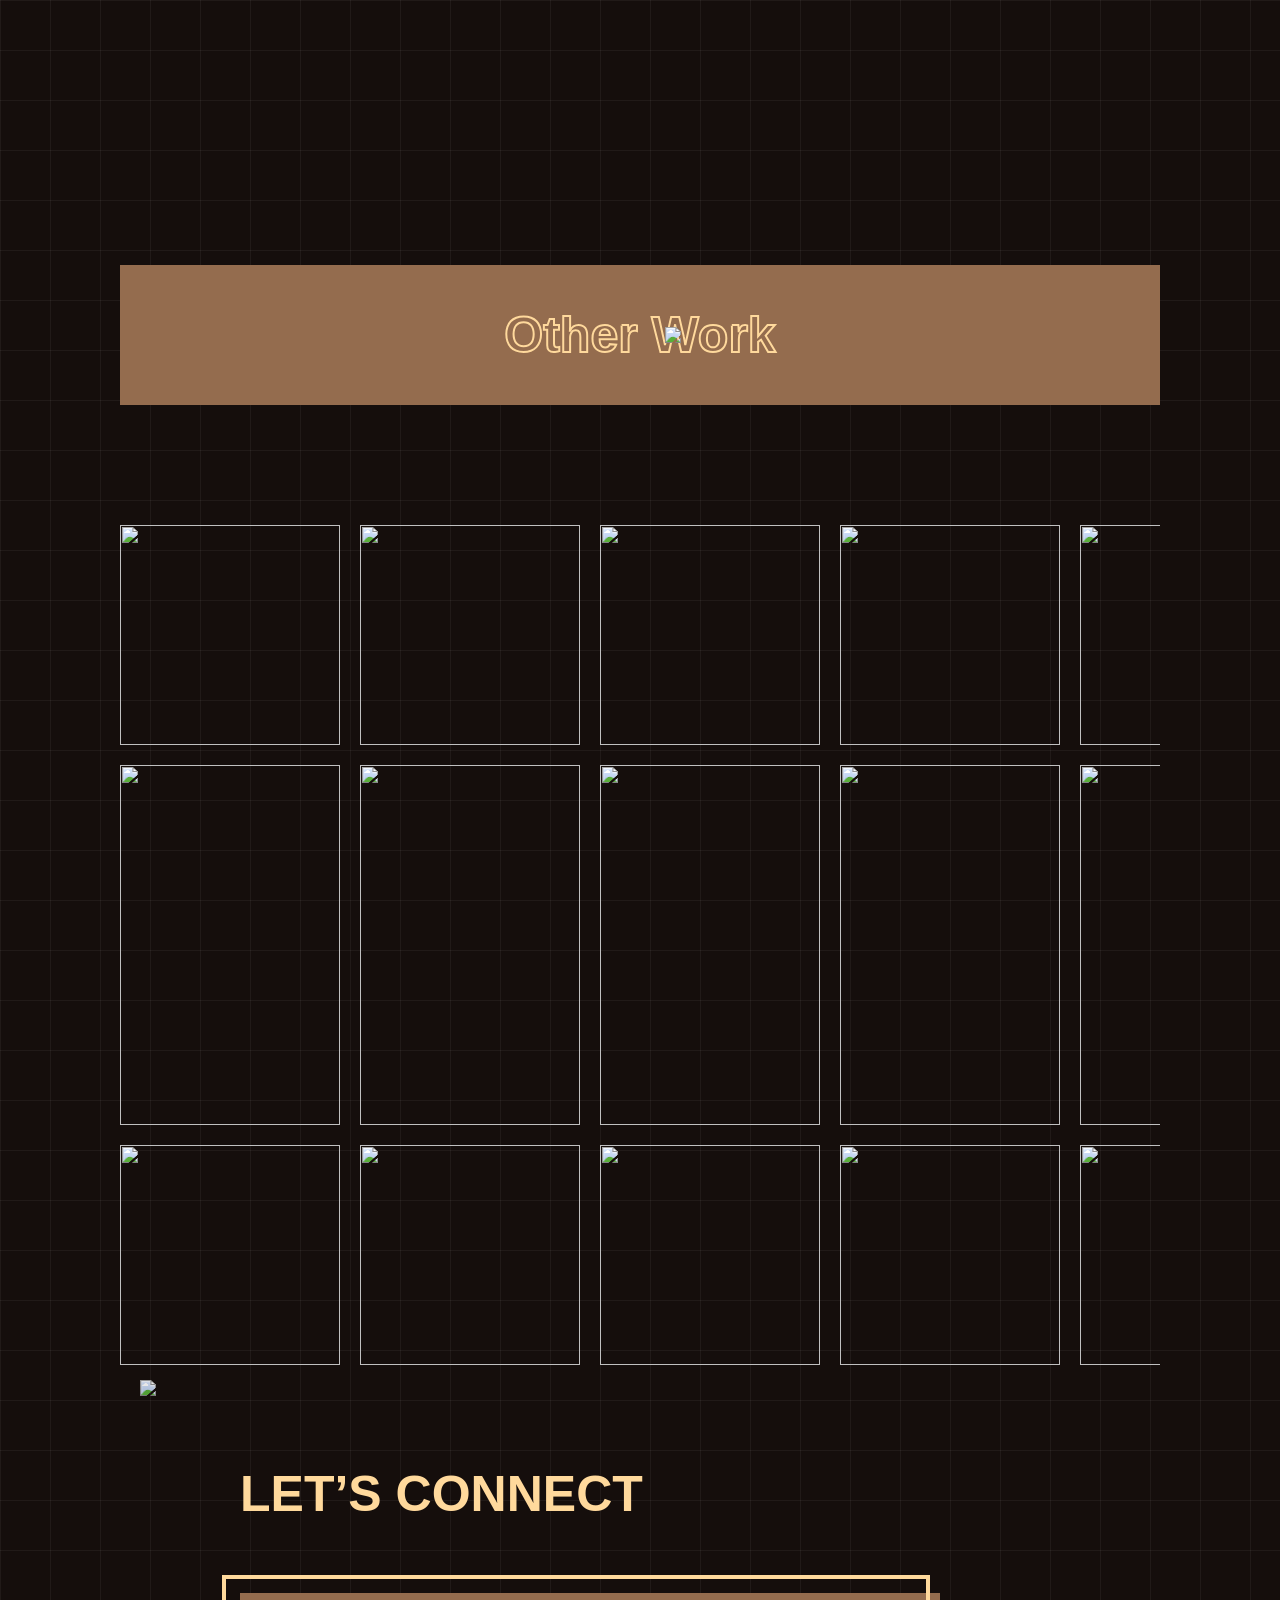
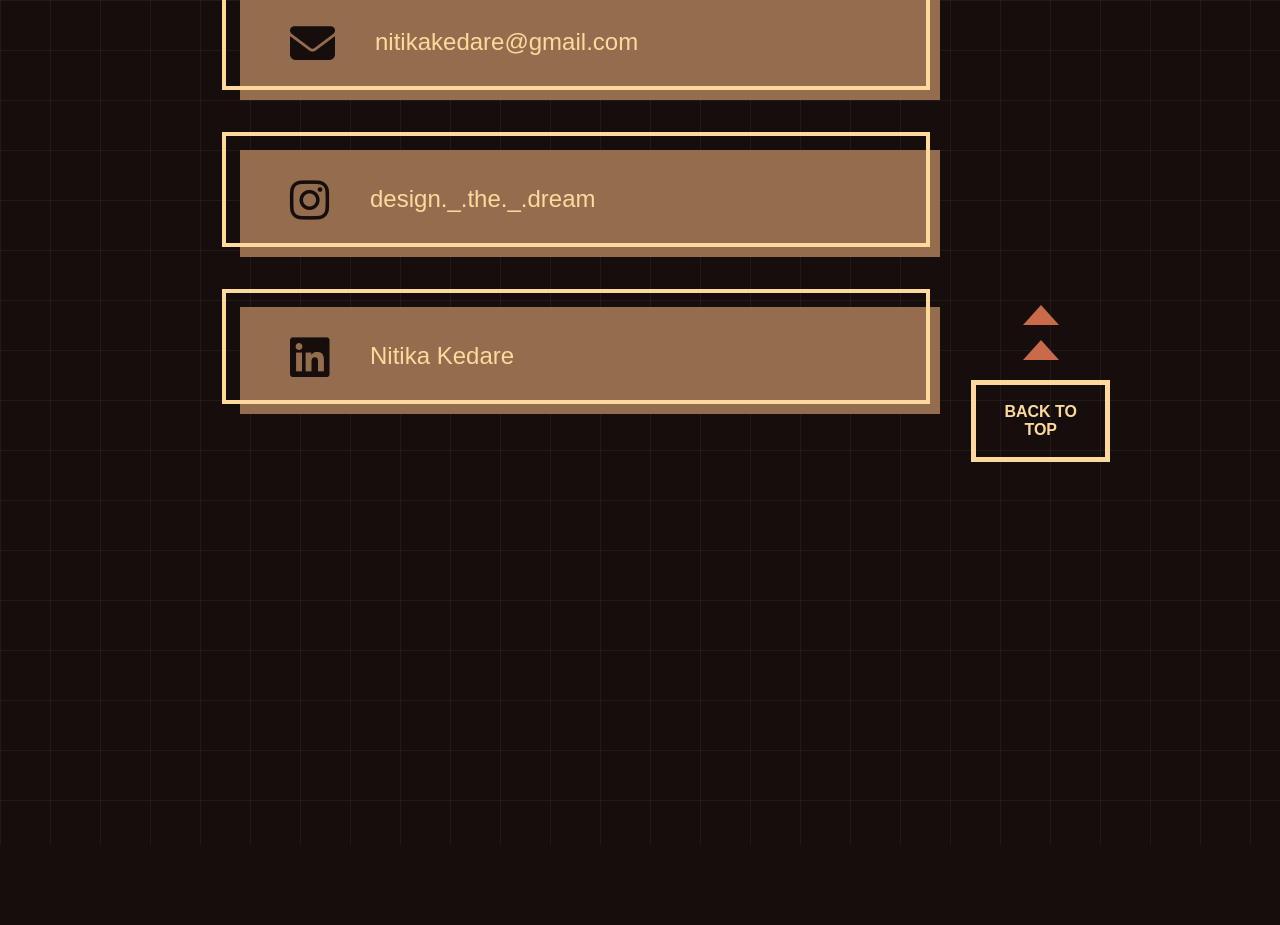
==== commit 52bfd880: "Add files via upload" ====
--- a/index.html
+++ b/index.html
@@ -43,7 +43,7 @@
 
 <div class="frame"></div>
 
-<img src="Portfolio Images/home page image.png" class="hero-img">
+<img src="home page image.png" class="hero-img">
 
 </div>
 
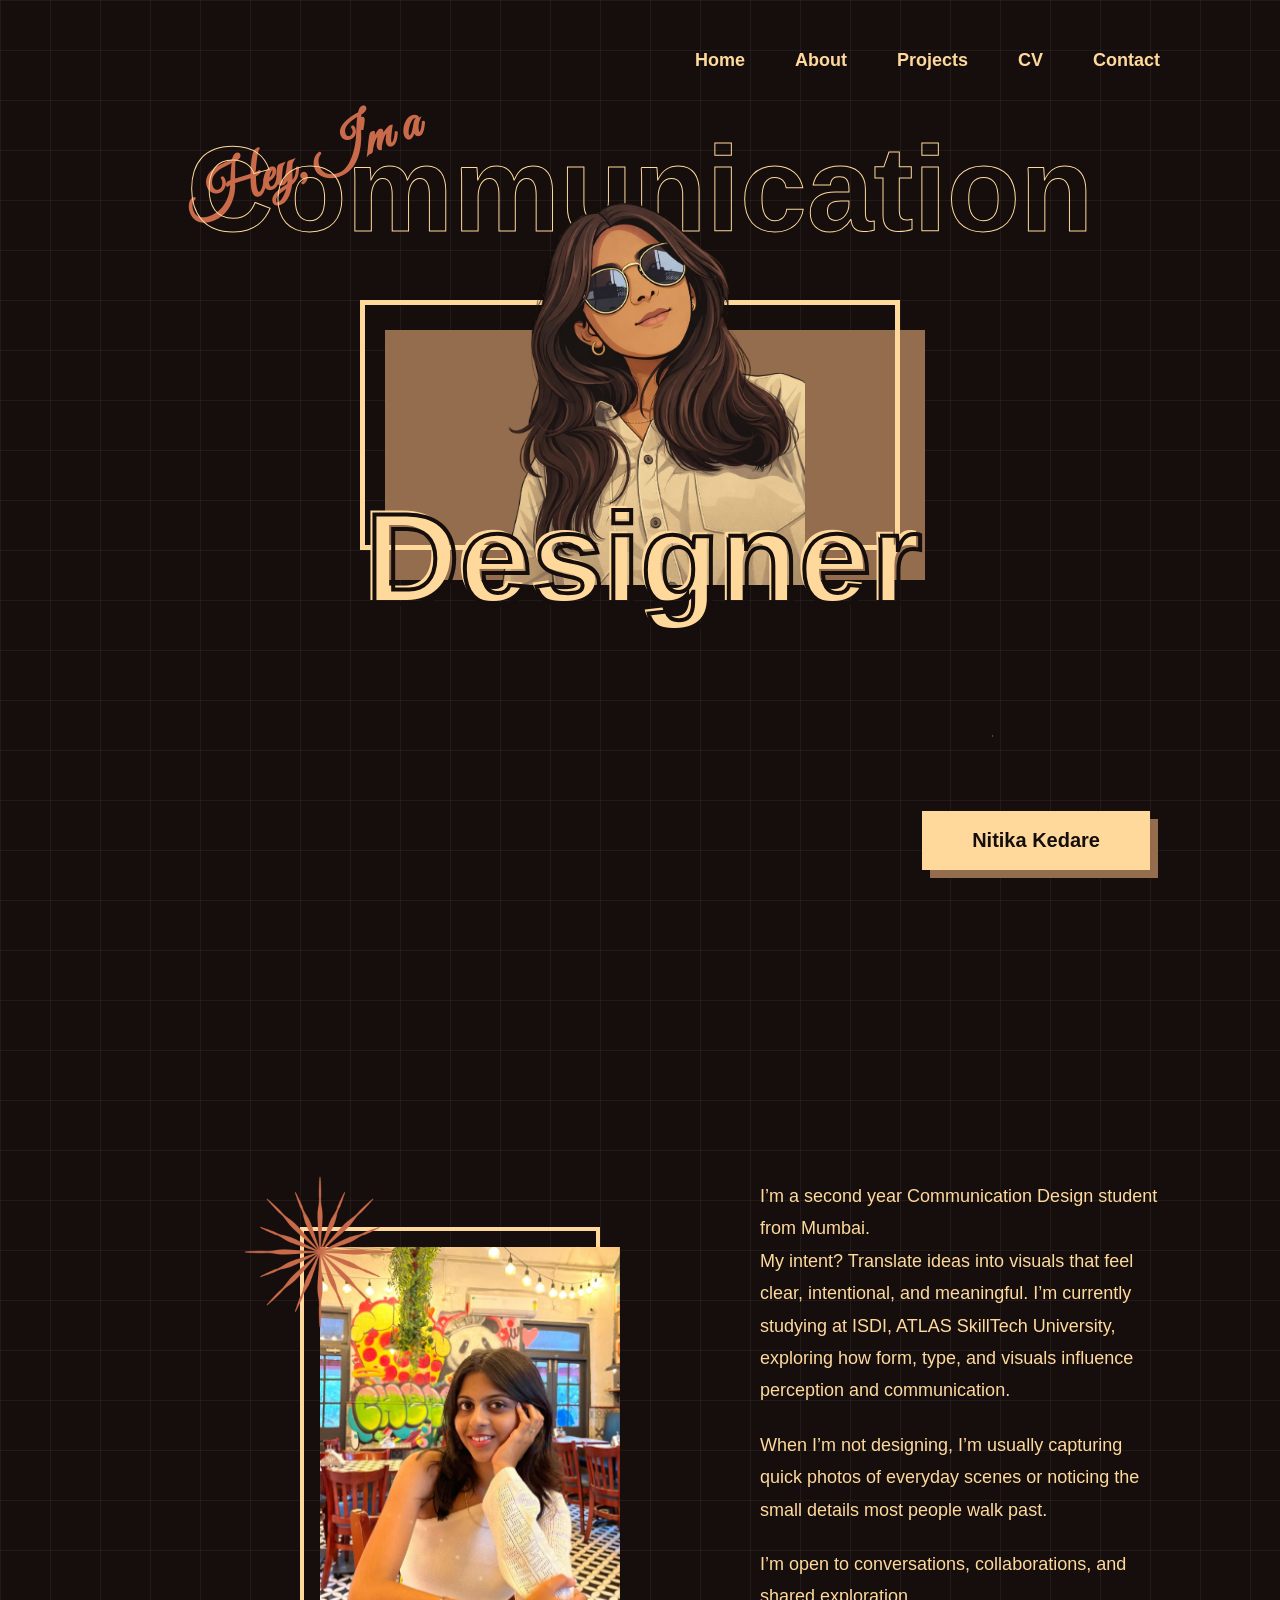
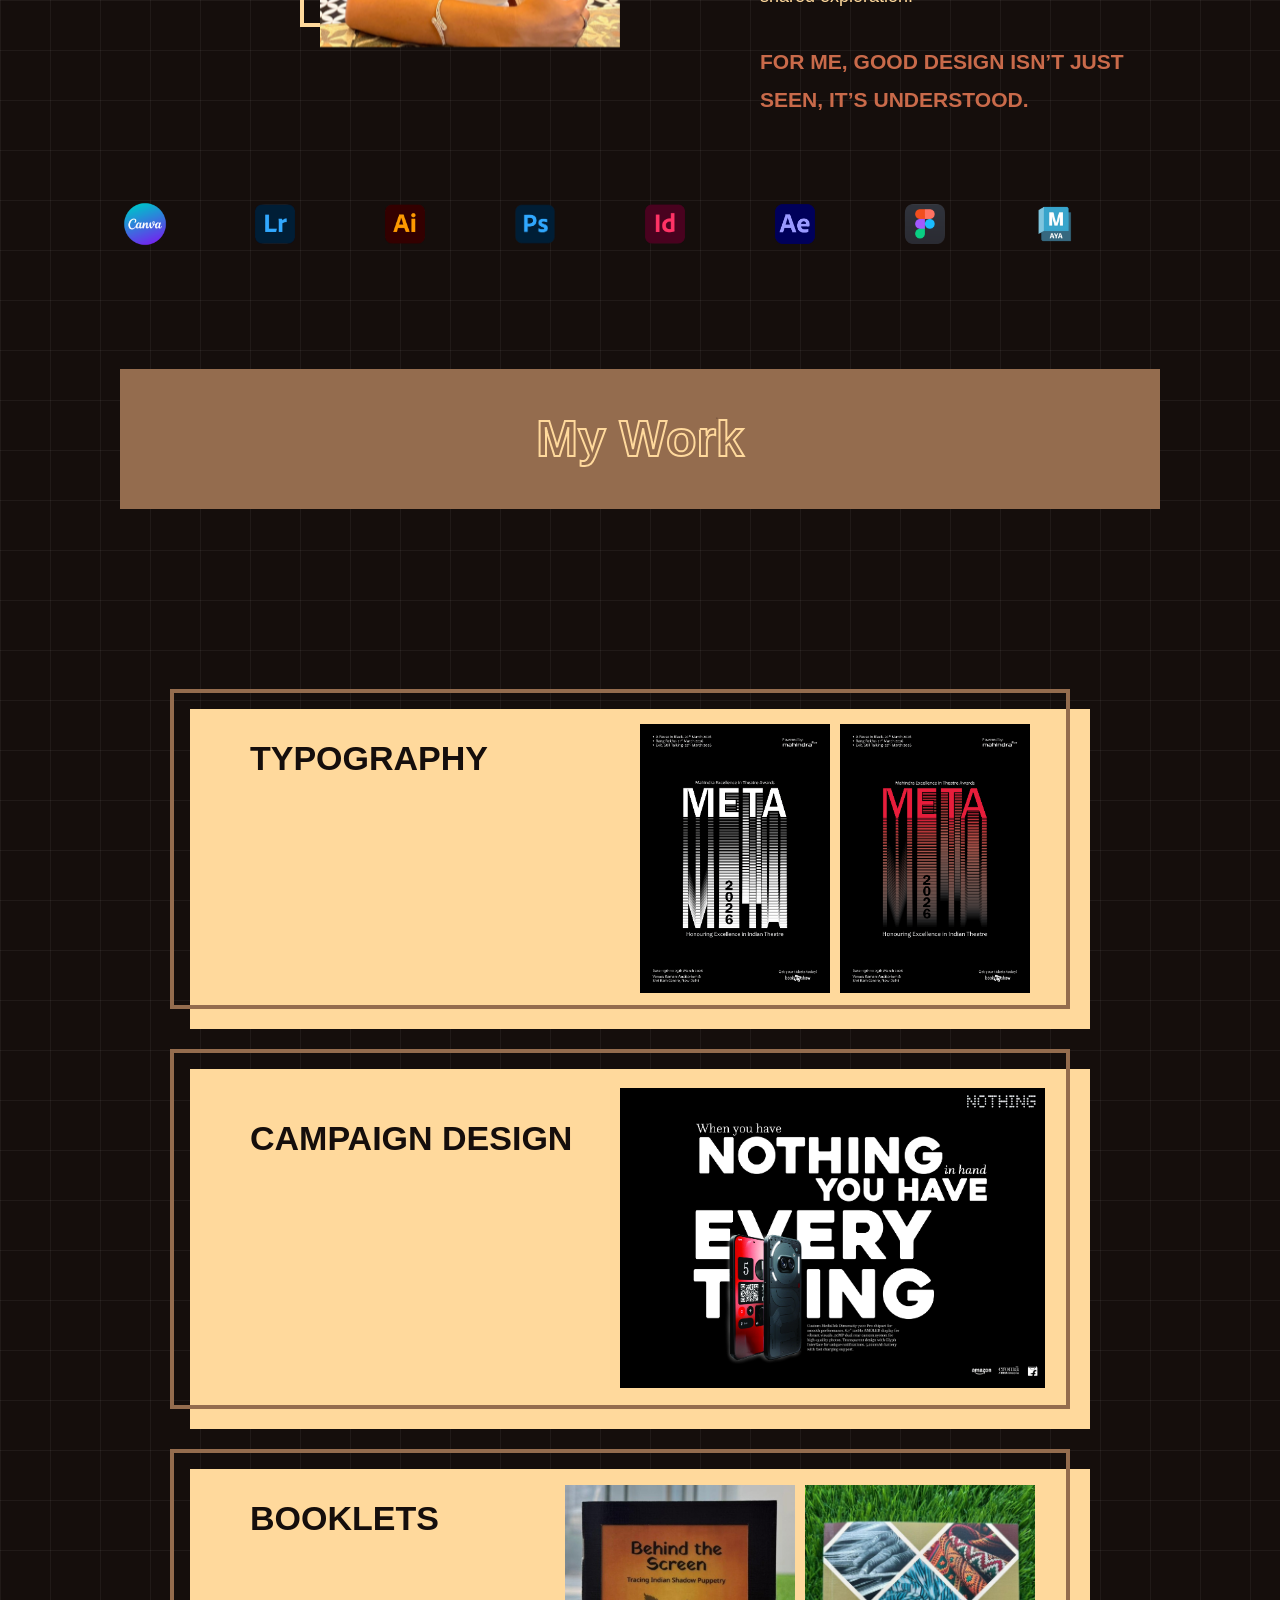
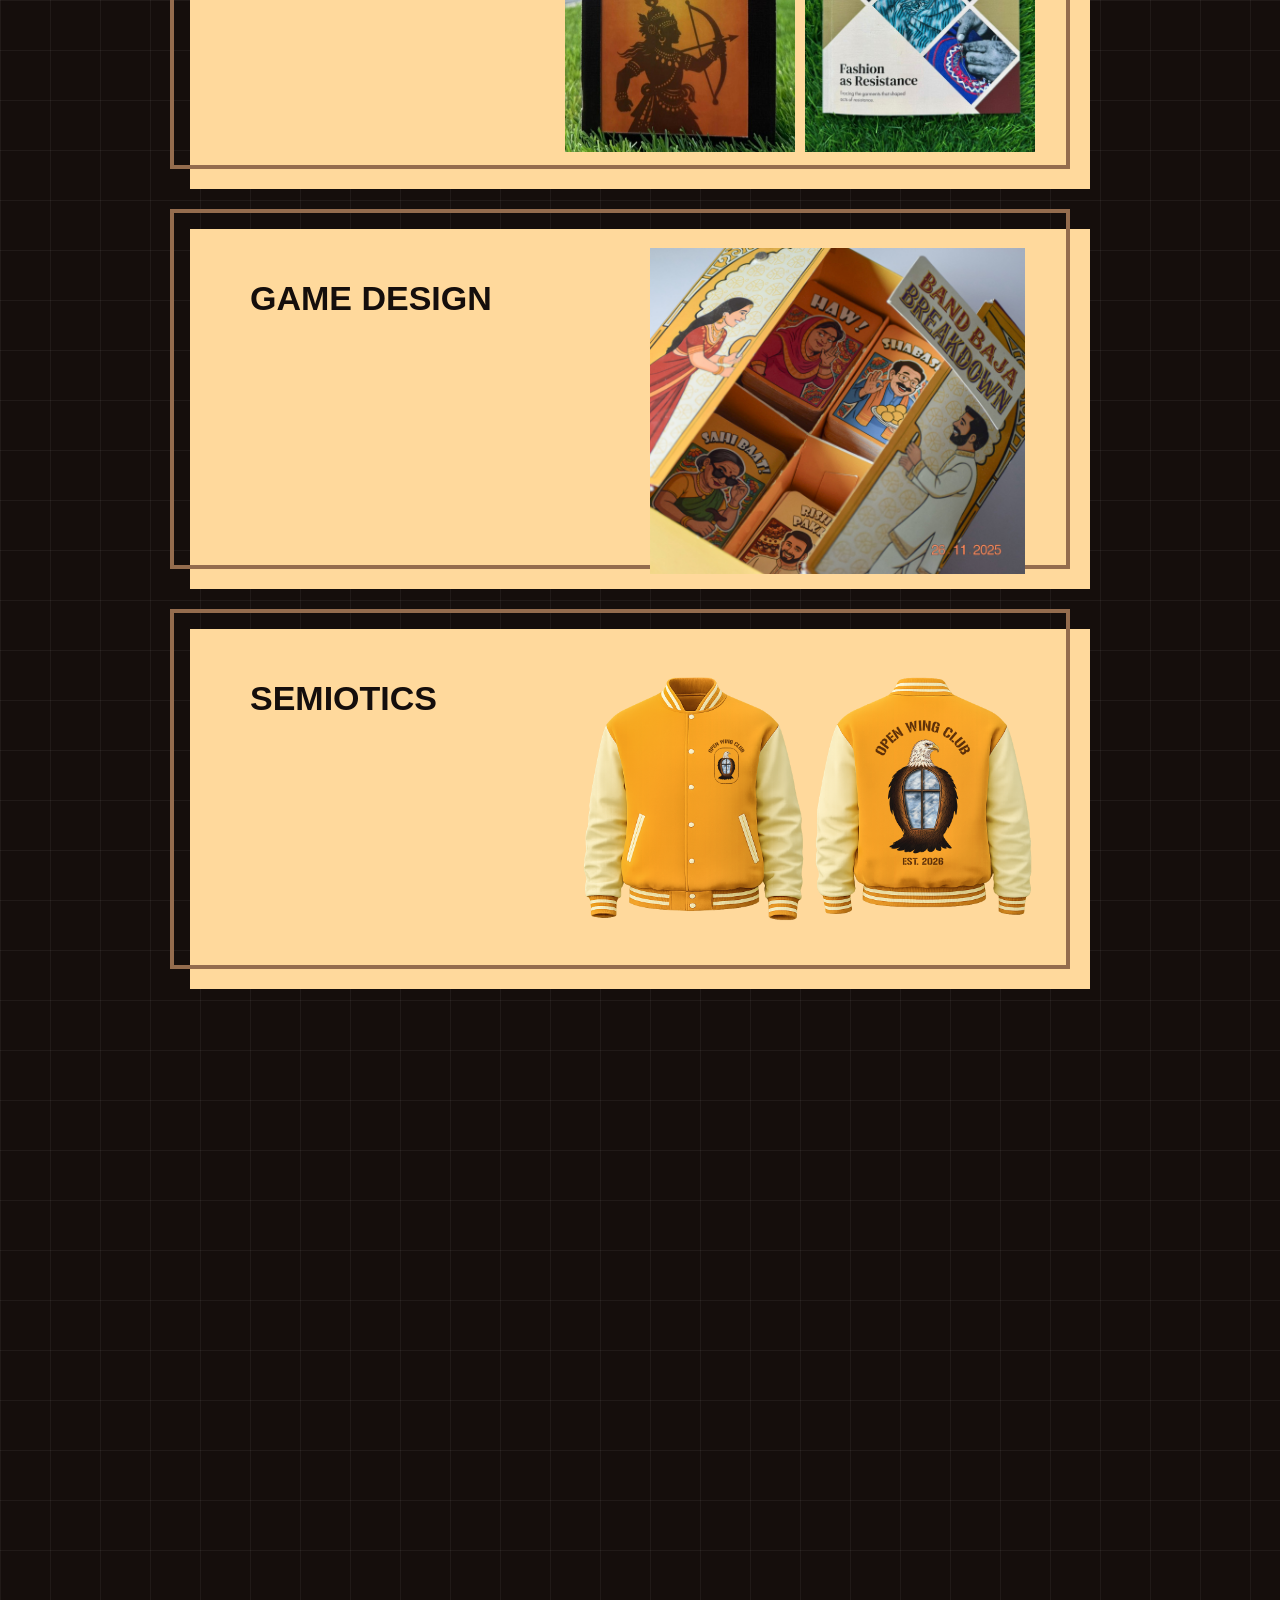
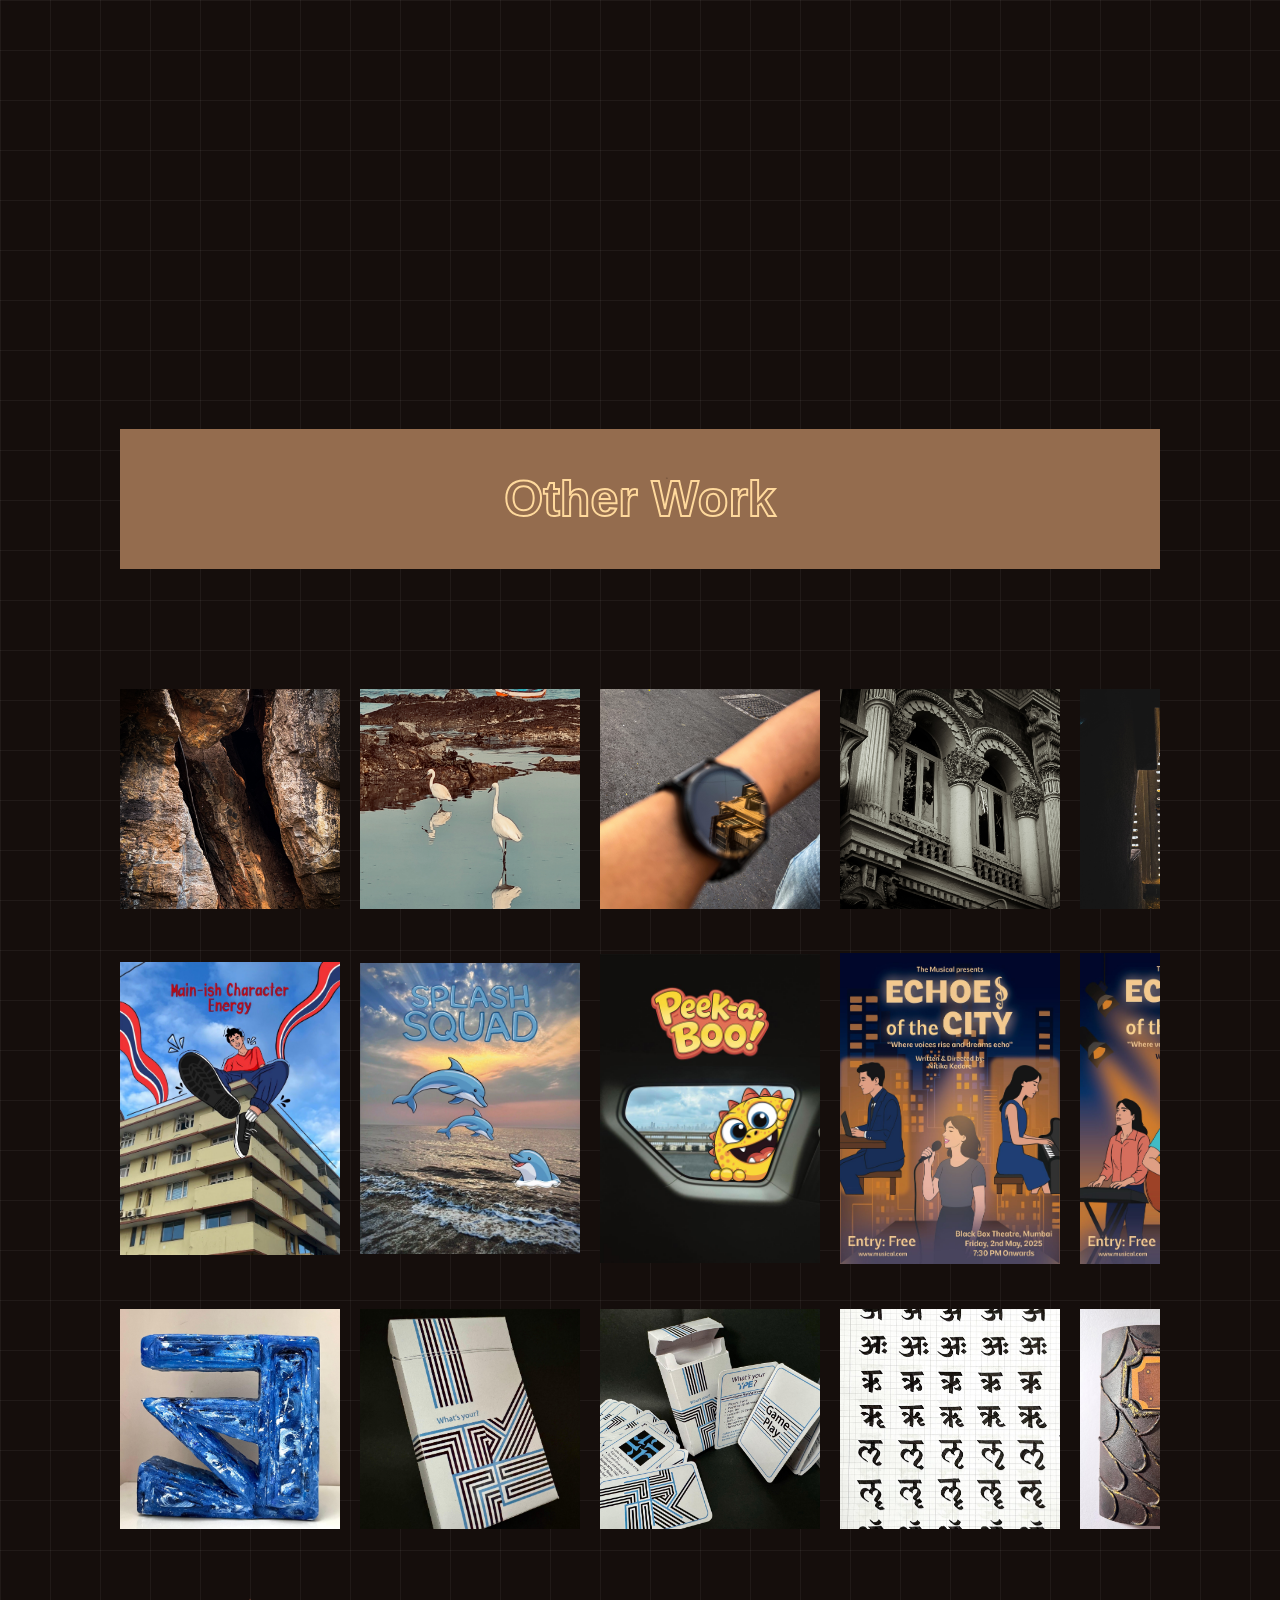
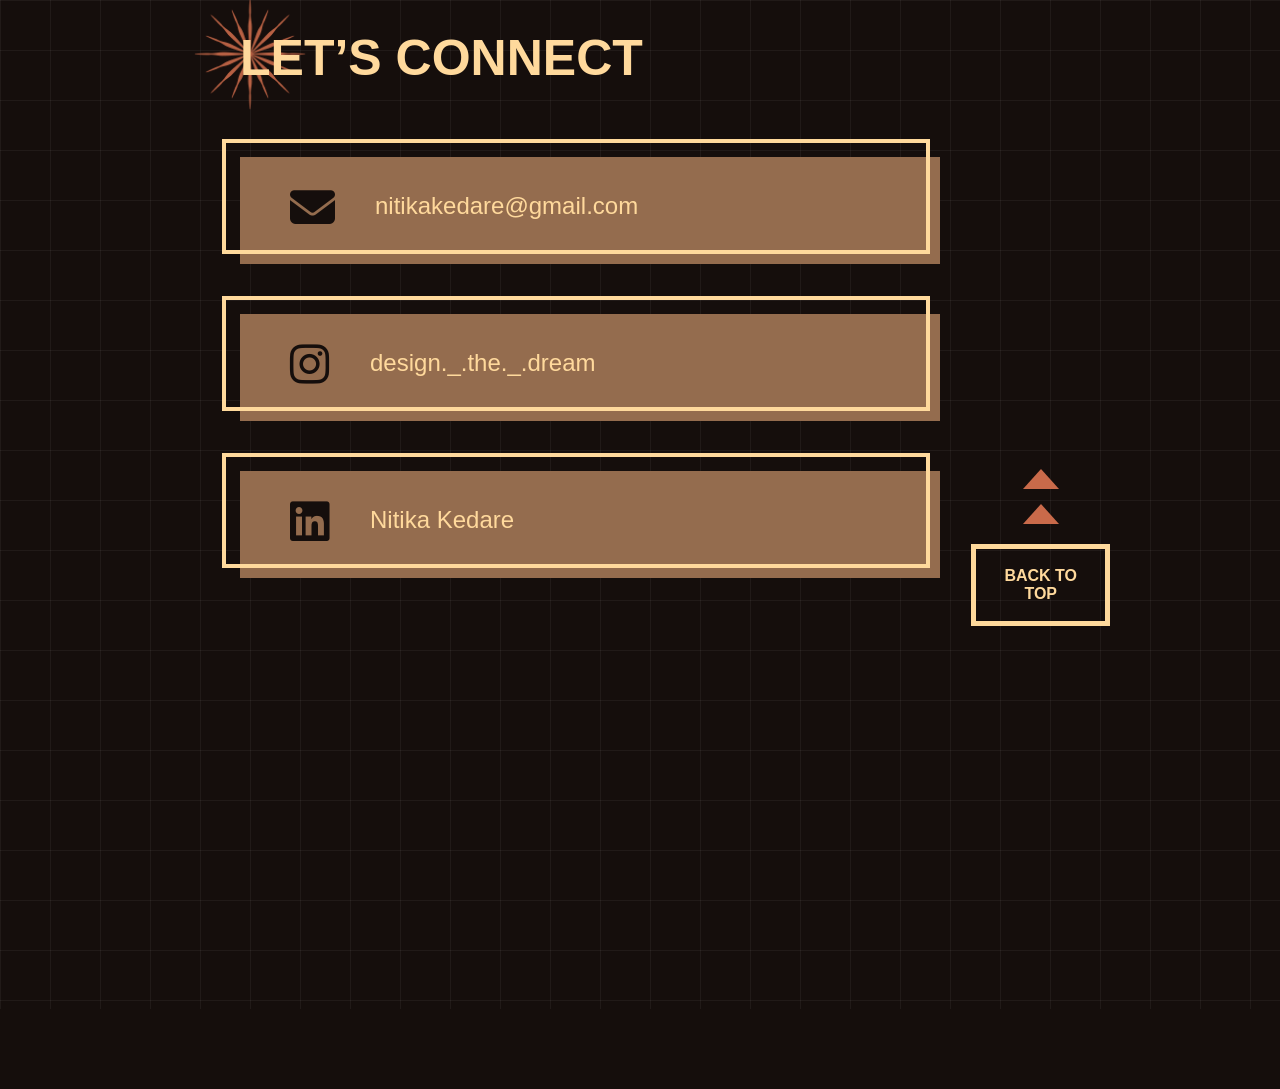
==== commit a0752d58: "Add files via upload" ====
--- a/index.html
+++ b/index.html
@@ -48,7 +48,7 @@
 </div>
 
 <div class="arrow">
-<img src="Portfolio Images/arrow gif.GIF" alt="arrow">
+<img src="arrow gif.GIF" alt="arrow">
 </div>
 
 <h1 class="designer">Designer</h1>
@@ -69,11 +69,11 @@
 <div class="about-image">
 
 <!-- rotating design -->
-<img src="Portfolio Images/circle design 1.png" class="rotate-bg">
+<img src="circle design 1.png" class="rotate-bg">
 
 <div class="about-frame"></div>
 
-<img src="Portfolio Images/about me photo.jpeg" class="about-photo">
+<img src="about me photo.jpeg" class="about-photo">
 
 </div>
 
@@ -110,31 +110,31 @@
 
 <div class="logo-track">
 
-<img src="Portfolio Images/canva.png">
-<img src="Portfolio Images/lr.png">
-<img src="Portfolio Images/ai.png">
-<img src="Portfolio Images/ps.png">
-<img src="Portfolio Images/id.png">
-<img src="Portfolio Images/ae.png">
-<img src="Portfolio Images/figma.png">
-<img src="Portfolio Images/maya.png">
-<img src="Portfolio Images/unity.png">
-<img src="Portfolio Images/vs code.png">
-<img src="Portfolio Images/procreate.png">
+<img src="canva.png">
+<img src="lr.png">
+<img src="ai.png">
+<img src="ps.png">
+<img src="id.png">
+<img src="ae.png">
+<img src="figma.png">
+<img src="maya.png">
+<img src="unity.png">
+<img src="vs code.png">
+<img src="procreate.png">
 
 <!-- duplicated for seamless scroll -->
 
-<img src="Portfolio Images/canva.png">
-<img src="Portfolio Images/lr.png">
-<img src="Portfolio Images/ai.png">
-<img src="Portfolio Images/ps.png">
-<img src="Portfolio Images/id.png">
-<img src="Portfolio Images/ae.png">
-<img src="Portfolio Images/figma.png">
-<img src="Portfolio Images/maya.png">
-<img src="Portfolio Images/unity.png">
-<img src="Portfolio Images/vs code.png">
-<img src="Portfolio Images/procreate.png">
+<img src="canva.png">
+<img src="lr.png">
+<img src="ai.png">
+<img src="ps.png">
+<img src="id.png">
+<img src="ae.png">
+<img src="figma.png">
+<img src="maya.png">
+<img src="unity.png">
+<img src="vs code.png">
+<img src="procreate.png">
 
 </div>
 
@@ -156,7 +156,7 @@
 
 <div class="projects-header">
 <h2>My Work</h2>
-<img src="Portfolio Images/brown arrow.GIF" class="projects-arrow">
+<img src="brown arrow.GIF" class="projects-arrow">
 </div>
 
 
@@ -184,8 +184,8 @@
 </div>
 
     <div class="project-image two-images">
-    <img src="Portfolio Images/B&W META.png">
-    <img src="Portfolio Images/Red META.png">
+    <img src="B&W META.png">
+    <img src="Red META.png">
 
 </div>
 
@@ -216,7 +216,7 @@
 
 <div class="project-image">
 
-<img src="Portfolio Images/campaign3.jpg">
+<img src="campaign3.jpg">
 
 </div>
 
@@ -247,8 +247,8 @@
 
 <div class="project-image two-images">
 
-<img src="Portfolio Images/puppetry 1 thumbnail.jpeg">
-<img src="Portfolio Images/fashion 1.jpeg">
+<img src="puppetry 1 thumbnail.jpeg">
+<img src="fashion 1.jpeg">
 
 </div>
 
@@ -277,7 +277,7 @@
 
 <div class="project-image">
 
-<img src="Portfolio Images/card game thumbnail.jpeg">
+<img src="card game thumbnail.jpeg">
 
 </div>
 
@@ -308,7 +308,7 @@
 
 <div class="project-image">
 
-<img src="Portfolio Images/Varsity Jacket Mockup.png">
+<img src="Varsity Jacket Mockup.png">
 
 </div>
 
@@ -332,7 +332,7 @@
 
 <h2>Other Work</h2>
 
-<img src="Portfolio Images/brown arrow.GIF" class="projects-arrow other-arrow">
+<img src="brown arrow.GIF" class="projects-arrow other-arrow">
 
 </div>
 
@@ -346,39 +346,39 @@
 
 <div class="image-track">
 
-<div class="image-card"> <img src="Portfolio Images/stone.jpeg"> </div> 
-<div class="image-card"> <img src="Portfolio Images/bird reflection.jpeg"> </div>
-<div class="image-card"> <img src="Portfolio Images/watch.jpeg"> </div>
-<div class="image-card"> <img src="Portfolio Images/arc building.jpeg"> </div>
-<div class="image-card"> <img src="Portfolio Images/stairs.jpeg"> </div>
-<div class="image-card"> <img src="Portfolio Images/water.jpeg"> </div>
-<div class="image-card"> <img src="Portfolio Images/sun.jpeg"> </div>
-<div class="image-card"> <img src="Portfolio Images/perspective building.jpeg"> </div>
-<div class="image-card"> <img src="Portfolio Images/car.jpeg"> </div>
-<div class="image-card"> <img src="Portfolio Images/sunglasses.jpeg"> </div>
-<div class="image-card"> <img src="Portfolio Images/mirror grass.jpeg"> </div>
-<div class="image-card"> <img src="Portfolio Images/phone.jpeg"> </div>
-<div class="image-card"> <img src="Portfolio Images/bird.PNG"> </div>
-<div class="image-card"> <img src="Portfolio Images/artifact.jpeg"> </div>
-<div class="image-card"> <img src="Portfolio Images/mirror.jpeg"> </div>
+<div class="image-card"> <img src="stone.jpeg"> </div> 
+<div class="image-card"> <img src="bird reflection.jpeg"> </div>
+<div class="image-card"> <img src="watch.jpeg"> </div>
+<div class="image-card"> <img src="arc building.jpeg"> </div>
+<div class="image-card"> <img src="stairs.jpeg"> </div>
+<div class="image-card"> <img src="water.jpeg"> </div>
+<div class="image-card"> <img src="sun.jpeg"> </div>
+<div class="image-card"> <img src="perspective building.jpeg"> </div>
+<div class="image-card"> <img src="car.jpeg"> </div>
+<div class="image-card"> <img src="sunglasses.jpeg"> </div>
+<div class="image-card"> <img src="mirror grass.jpeg"> </div>
+<div class="image-card"> <img src="phone.jpeg"> </div>
+<div class="image-card"> <img src="bird.PNG"> </div>
+<div class="image-card"> <img src="artifact.jpeg"> </div>
+<div class="image-card"> <img src="mirror.jpeg"> </div>
 
 <!-- duplicate -->
 
-<div class="image-card"> <img src="Portfolio Images/stone.jpeg"> </div>
-<div class="image-card"> <img src="Portfolio Images/bird reflection.jpeg"> </div>
-<div class="image-card"> <img src="Portfolio Images/watch.jpeg"> </div>
-<div class="image-card"> <img src="Portfolio Images/arc building.jpeg"> </div>
-<div class="image-card"> <img src="Portfolio Images/stairs.jpeg"> </div>
-<div class="image-card"> <img src="Portfolio Images/water.jpeg"> </div>
-<div class="image-card"> <img src="Portfolio Images/sun.jpeg"> </div>
-<div class="image-card"> <img src="Portfolio Images/perspective building.jpeg"> </div>
-<div class="image-card"> <img src="Portfolio Images/car.jpeg"> </div>
-<div class="image-card"> <img src="Portfolio Images/sunglasses.jpeg"> </div>
-<div class="image-card"> <img src="Portfolio Images/mirror grass.jpeg"> </div>
-<div class="image-card"> <img src="Portfolio Images/phone.jpeg"> </div>
-<div class="image-card"> <img src="Portfolio Images/bird.PNG"> </div>
-<div class="image-card"> <img src="Portfolio Images/artifact.jpeg"> </div>
-<div class="image-card"> <img src="Portfolio Images/mirror.jpeg"> </div>
+<div class="image-card"> <img src="stone.jpeg"> </div>
+<div class="image-card"> <img src="bird reflection.jpeg"> </div>
+<div class="image-card"> <img src="watch.jpeg"> </div>
+<div class="image-card"> <img src="arc building.jpeg"> </div>
+<div class="image-card"> <img src="stairs.jpeg"> </div>
+<div class="image-card"> <img src="water.jpeg"> </div>
+<div class="image-card"> <img src="sun.jpeg"> </div>
+<div class="image-card"> <img src="perspective building.jpeg"> </div>
+<div class="image-card"> <img src="car.jpeg"> </div>
+<div class="image-card"> <img src="sunglasses.jpeg"> </div>
+<div class="image-card"> <img src="mirror grass.jpeg"> </div>
+<div class="image-card"> <img src="phone.jpeg"> </div>
+<div class="image-card"> <img src="bird.PNG"> </div>
+<div class="image-card"> <img src="artifact.jpeg"> </div>
+<div class="image-card"> <img src="mirror.jpeg"> </div>
 
 </div>
 
@@ -388,23 +388,23 @@
 <div class="image-marquee second-row">
 <div class="image-track reverse">
 
-<div class="image-card"> <img src="Portfolio Images/character building.jpeg"> </div>
-<div class="image-card"> <img src="Portfolio Images/dolphin.jpeg"> </div> 
-<div class="image-card"> <img src="Portfolio Images/cartoon.jpeg"> </div>
-<div class="image-card"> <img src="Portfolio Images/echoes poster 1.jpeg"> </div>
-<div class="image-card"> <img src="Portfolio Images/echoes poster 2.jpeg"> </div>
-<div class="image-card"> <img src="Portfolio Images/character.jpeg"> </div>
-<div class="image-card"> <img src="Portfolio Images/climbing character.jpeg"> </div>
+<div class="image-card"> <img src="character building.jpeg"> </div>
+<div class="image-card"> <img src="dolphin.jpeg"> </div> 
+<div class="image-card"> <img src="cartoon.jpeg"> </div>
+<div class="image-card"> <img src="echoes poster 1.jpeg"> </div>
+<div class="image-card"> <img src="echoes poster 2.jpeg"> </div>
+<div class="image-card"> <img src="character.jpeg"> </div>
+<div class="image-card"> <img src="climbing character.jpeg"> </div>
 
 <!-- duplicate -->
 
-<div class="image-card"> <img src="Portfolio Images/character building.jpeg"> </div>
-<div class="image-card"> <img src="Portfolio Images/dolphin.jpeg"> </div> 
-<div class="image-card"> <img src="Portfolio Images/cartoon.jpeg"> </div>
-<div class="image-card"> <img src="Portfolio Images/echoes poster 1.jpeg"> </div>
-<div class="image-card"> <img src="Portfolio Images/echoes poster 2.jpeg"> </div>
-<div class="image-card"> <img src="Portfolio Images/character.jpeg"> </div>
-<div class="image-card"> <img src="Portfolio Images/climbing character.jpeg"> </div>
+<div class="image-card"> <img src="character building.jpeg"> </div>
+<div class="image-card"> <img src="dolphin.jpeg"> </div> 
+<div class="image-card"> <img src="cartoon.jpeg"> </div>
+<div class="image-card"> <img src="echoes poster 1.jpeg"> </div>
+<div class="image-card"> <img src="echoes poster 2.jpeg"> </div>
+<div class="image-card"> <img src="character.jpeg"> </div>
+<div class="image-card"> <img src="climbing character.jpeg"> </div>
 
 </div>
 
@@ -415,31 +415,31 @@
 
 <div class="image-track">
 
-<div class="image-card"> <img src="Portfolio Images/gallery 1.jpeg"> </div>
-<div class="image-card"> <img src="Portfolio Images/gallery 2.jpeg"> </div>
-<div class="image-card"> <img src="Portfolio Images/gallery 3.jpeg"> </div>
-<div class="image-card"> <img src="Portfolio Images/gallery 4.jpeg"> </div>
-<div class="image-card"> <img src="Portfolio Images/gallery 5.jpeg"> </div>
-<div class="image-card"> <img src="Portfolio Images/gallery 6.jpeg"> </div>
-<div class="image-card"> <img src="Portfolio Images/gallery 7.jpeg"> </div>
-<div class="image-card"> <img src="Portfolio Images/gallery 8.jpeg"> </div>
-<div class="image-card"> <img src="Portfolio Images/gallery 9.jpeg"> </div>
-<div class="image-card"> <img src="Portfolio Images/gallery 10.jpeg"> </div>
-<div class="image-card"> <img src="Portfolio Images/gallery 11.jpeg"> </div>
+<div class="image-card"> <img src="gallery 1.jpeg"> </div>
+<div class="image-card"> <img src="gallery 2.jpeg"> </div>
+<div class="image-card"> <img src="gallery 3.jpeg"> </div>
+<div class="image-card"> <img src="gallery 4.jpeg"> </div>
+<div class="image-card"> <img src="gallery 5.jpeg"> </div>
+<div class="image-card"> <img src="gallery 6.jpeg"> </div>
+<div class="image-card"> <img src="gallery 7.jpeg"> </div>
+<div class="image-card"> <img src="gallery 8.jpeg"> </div>
+<div class="image-card"> <img src="gallery 9.jpeg"> </div>
+<div class="image-card"> <img src="gallery 10.jpeg"> </div>
+<div class="image-card"> <img src="gallery 11.jpeg"> </div>
 
 <!-- duplicate -->
 
-<div class="image-card"> <img src="Portfolio Images/gallery 1.jpeg"> </div>
-<div class="image-card"> <img src="Portfolio Images/gallery 2.jpeg"> </div>
-<div class="image-card"> <img src="Portfolio Images/gallery 3.jpeg"> </div>
-<div class="image-card"> <img src="Portfolio Images/gallery 4.jpeg"> </div>
-<div class="image-card"> <img src="Portfolio Images/gallery 5.jpeg"> </div>
-<div class="image-card"> <img src="Portfolio Images/gallery 6.jpeg"> </div>
-<div class="image-card"> <img src="Portfolio Images/gallery 7.jpeg"> </div>
-<div class="image-card"> <img src="Portfolio Images/gallery 8.jpeg"> </div>
-<div class="image-card"> <img src="Portfolio Images/gallery 9.jpeg"> </div>
-<div class="image-card"> <img src="Portfolio Images/gallery 10.jpeg"> </div>
-<div class="image-card"> <img src="Portfolio Images/gallery 11.jpeg"> </div>
+<div class="image-card"> <img src="gallery 1.jpeg"> </div>
+<div class="image-card"> <img src="gallery 2.jpeg"> </div>
+<div class="image-card"> <img src="gallery 3.jpeg"> </div>
+<div class="image-card"> <img src="gallery 4.jpeg"> </div>
+<div class="image-card"> <img src="gallery 5.jpeg"> </div>
+<div class="image-card"> <img src="gallery 6.jpeg"> </div>
+<div class="image-card"> <img src="gallery 7.jpeg"> </div>
+<div class="image-card"> <img src="gallery 8.jpeg"> </div>
+<div class="image-card"> <img src="gallery 9.jpeg"> </div>
+<div class="image-card"> <img src="gallery 10.jpeg"> </div>
+<div class="image-card"> <img src="gallery 11.jpeg"> </div>
 </div>
 
 </div>
@@ -453,7 +453,7 @@
 
 <div class="contact-title-wrapper">
 
-<img src="Portfolio Images/circle design 1.png" class="contact-star">
+<img src="circle design 1.png" class="contact-star">
 
 <h2 class="contact-title">LET’S CONNECT</h2>
 
